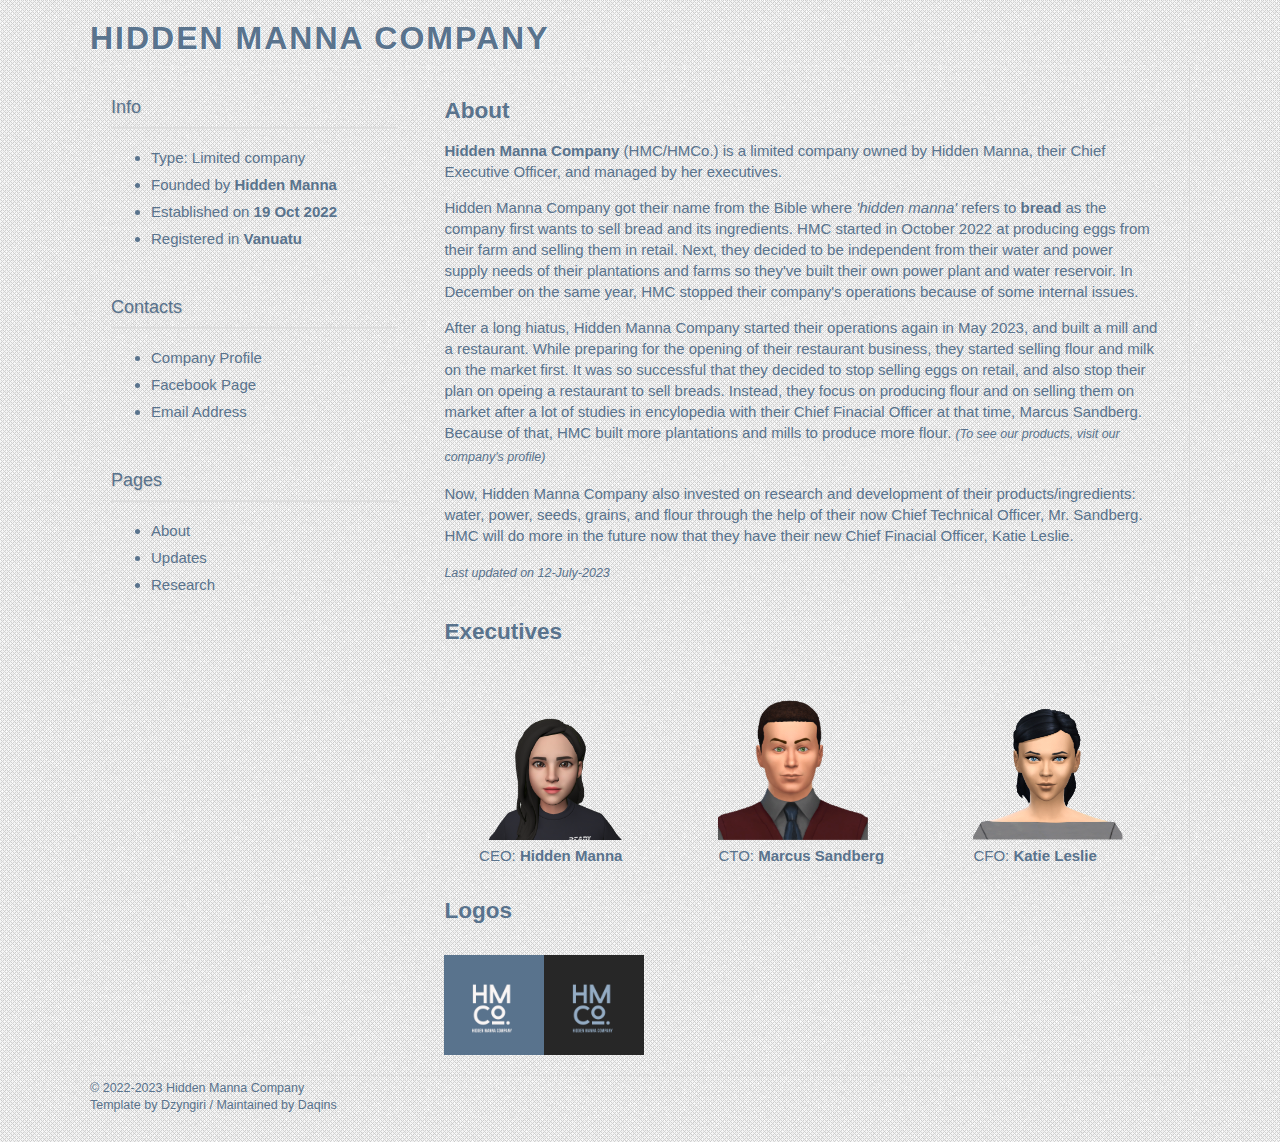
==== index.html @ 54e65c6f "Upload the recent version of HMCo's website" ====
<!DOCTYPE html>
<html lang="en">
<head>
  <meta charset="UTF-8">
  <meta name="viewport" content="width=device-width, initial-scale=1.0">
  <meta http-equiv="Content-Type" content="text/html; charset=UTF-8">
  <meta name="author" content="Hidden Manna">
  <meta name="description" content="Hidden Manna Company - SimCompanies.com">
  <link rel="shortcut icon" href="images/HMCo.ico" type="image/x-icon">
  <title>Hidden Manna Company</title>
  <link rel="stylesheet" href="css/style.css">
  <link rel="stylesheet" href="css/custom.css">
</head>
<body>
  <div id="Wrapper">
    <header id="header">
      <hgroup id="title">
        <h2 title="Hidden Manna Company"><strong>Hidden Manna Company</strong></h2>
      </hgroup>
    </header>
    <main id="Wrapper2">
      <aside id="sidebar-wrapper">
        <nav class="sidebar">
          <h1>Info</h1>
          <ul>
            <li>Type: Limited company</li>
            <li>Founded by <strong>Hidden Manna</strong></li>
            <li>Established on <strong>19 Oct 2022</strong></li>
            <li>Registered in <strong>Vanuatu</strong></li>
          </ul>
        </nav>
        <nav class="sidebar">
          <h1 id="contacts">Contacts</h1>
          <ul>
            <li><a href="https://www.simcompanies.com/company/0/Hidden-Manna-Company">Company Profile</a></li>
            <li><a href="https://www.facebook.com/hiddenmannaco/">Facebook Page</a></li>
            <li><a href="mailto:hiddenmanna2022@gmail.com">Email Address</a></li>
          </ul>
        </nav>
        <nav class="sidebar">
          <h1 id="contacts">Pages</h1>
          <ul>
            <li><a href="/index.html">About</a></li>
            <li><a href="/updates.html">Updates</a></li>
            <li><a href="/research.html">Research</a></li>
          </ul>
        </nav>
      </aside>
      <article id="contents">
        <header id="about"><h2>About</h2></header>
        <p class="content-text"><strong>Hidden Manna Company</strong> (HMC/HMCo.) is a limited company owned by Hidden Manna, their Chief Executive Officer, and managed by her executives.</p>
        <p class="content-text">Hidden Manna Company got their name from the Bible where <em>'hidden manna'</em> refers to <strong>bread</strong> as the company first wants to sell bread and its ingredients. HMC started in October 2022 at producing eggs from their farm and selling them in retail. Next, they decided to be independent from their water and power supply needs of their plantations and farms so they've built their own power plant and water reservoir. In December on the same year, HMC stopped their company's operations because of some internal issues.</p>
        <p class="content-text">After a long hiatus, Hidden Manna Company started their operations again in May 2023, and built a mill and a restaurant. While preparing for the opening of their restaurant business, they started selling flour and milk on the market first. It was so successful that they decided to stop selling eggs on retail, and also stop their plan on opeing a restaurant to sell breads. Instead, they focus on producing flour and on selling them on market after a lot of studies in encylopedia with their Chief Finacial Officer at that time, Marcus Sandberg. Because of that, HMC built more plantations and mills to produce more flour. <small><em>(To see our products, visit our <a href="https://www.simcompanies.com/company/0/Hidden-Manna-Company">company's profile</a>)</em></small></p>
        <p class="content-text">Now, Hidden Manna Company also invested on research and development of their products/ingredients: water, power, seeds, grains, and flour through the help of their now Chief Technical Officer, Mr. Sandberg. HMC will do more in the future now that they have their new Chief Finacial Officer, Katie Leslie.</p>
        <p><small><em>Last updated on 12-July-2023</em></small></p>

        <header id="executives"><h2>Executives</h2></header>
        <div class="grid-executives">
          <p class="executive1">
            <img src="images/avatars/Hidden-Manna.png" alt="HMC CEO Hidden Manna" class="avatars">
            <br>
            CEO: <strong>Hidden Manna</strong>
          </p>
          <p class="executive2">
            <img src="images/avatars/Marcus-Sandberg.png" alt="HMC CFO/CTO Marcus Sandberg" class="avatars">
            <br>
            CTO: <strong>Marcus Sandberg</strong>
          </p>
          <p class="executive3">
            <img src="images/avatars/Katie-Leslie.png" alt="HMC COO/CMO Katie Leslie" class="avatars">
            <br>
            CFO: <strong>Katie Leslie</strong>
          </p>
        </div>

        <header id="logos"><h2>Logos</h2></header>
        <div class="inline-flex">
          <img src="images/logos/HMC1.png" class="logos-img" alt="HMC Logo 1" height="100" width="100">
          <img src="images/logos/HMC2.png" class="logos-img" alt="HMC Logo 2" height="100" width="100">
        </div>
      </article>
    </main>
    <footer id="copyrights">
      <p class="cite"><small>&copy; 2022-2023 <a href="" title="Hidden Manna Company">Hidden Manna Company</a> <br> Template by <a target="_blank" href="http://www.dzyngiri.com/">Dzyngiri</a> / Maintained by <a target="_blank" href="http://github.com/theqins">Daqins</a></small></p>
    </footer>
  </div>
</body>
</html>
---- css/style.css ----
@charset "utf-8";

* {
	color: #59738d;
	border-color: #59738d;
}

header, hgroup, nav, article, section, footer, aside, address {
	display: block;
}
time {
	font-style: italic;
	padding: 0px 5px;
}

address {
	font-size: 11px;
	padding: 10px 10px;
	text-align: right;
}

body {
	font-family: "Baron", sans-serif;
	font-weight: 400;
	font-size: 15px;
	color: #272727;
	-webkit-font-smoothing: antialiased;
	-moz-font-smoothing: antialiased;
	/* font-smoothing: antialiased; */
	overflow-x: hidden;
	background: #faf6f5 url(../images/bg.png) repeat center center;
}

h1 {
	font-size: 36px;
	line-height: 40px;
	margin: 0;
	padding: 0;
	position: relative;
	font-weight: 300;
	color: #272727;
	text-shadow: 1px 1px 1px rgba(0,0,0,0.1);
}

h1 span {
	font-weight: 700;
}

a {
	color: #59738d;
	text-decoration: none;
}

a:hover {
	color: #59738d;
	text-decoration: none;
}

.sidebar h1 {
	font-size: 18px;
	padding: 0px;
	border-bottom: 2px solid #dedede;
}

#Wrapper {
	width: 90%;
	margin: 0px auto;
}

#Wrapper2 {
	overflow: hidden;
	border: 1px dotted #ddd;
}

#header {
	width: 100%;
}

.navigation {
	text-align: left;
	display: block;
	line-height: 50px;
	padding: 5px 0px;
}

.navigation a {
	display: inline-block;
	margin: 0px 4px;
	padding: 0px 6px;
	color: #aaa;
	line-height: 30px;	
	font-size: 15px;
	text-shadow: 1px 1px 1px #faf6f5;
	border: 1px solid #faf6f5;
	background: #faf6f5; /* Old browsers */
	background: -moz-linear-gradient(top, #faf6f5 0%, #faf6f5 47%, #faf6f5 100%); /* FF3.6+ */
	background: -webkit-gradient(linear, left top, left bottom, color-stop(0%,#faf6f5), color-stop(47%,#faf6f5), color-stop(100%,#faf6f5)); /* Chrome,Safari4+ */
	background: -webkit-linear-gradient(top, #faf6f5 0%,#faf6f5 47%,#faf6f5 100%); /* Chrome10+,Safari5.1+ */
	background: -o-linear-gradient(top, #faf6f5 0%,#faf6f5 47%,#faf6f5 100%); /* Opera 11.10+ */
	background: -ms-linear-gradient(top, #faf6f5 0%,#faf6f5 47%,#faf6f5 100%); /* IE10+ */
	background: linear-gradient(top, #faf6f5 0%,#faf6f5 47%,#faf6f5 100%); /* W3C */
	filter: progid:DXImageTransform.Microsoft.gradient( startColorstr='#faf6f5', endColorstr='#faf6f5',GradientType=0 ); /* IE6-9 */
	box-shadow: 0px 1px 1px rgba(0,0,0,0.3);
}

.navigation a:hover {
	color: #272727;
}

.navigation a:active {
	background: #faf6f5;
}

#title h1 a, #title h1 a:hover, #title h1 a:hover, #title h1 a:hover {	
	margin: 40px auto 20px auto;
	padding: 15px auto;
	display: inline-block;
	text-decoration: none;
	color: #272727;
	-webkit-font-smoothing: antialiased;
	border-bottom: 6px solid transparent;
	text-rendering: optimizeLegibility;
}

#title h1 a:hover {
	border-bottom: 6px solid #faf6f5;
}

#title h2 {
	font-size: 14px;
	font-weight: bold;
	letter-spacing: 2px;
	text-transform: uppercase;
	margin: 0;
	color: #59738d;
	text-shadow: 1px 1px 1px rgba(255,255,255,0.7);
	line-height: 140%;
	padding: 5px 0px;
}

#title h2 small {
	color: #272727;
	font-size: 13px;
	font-weight: bold;
	text-transform: uppercase;
}

#title h2 a {
	text-decoration: none;
	color: #faf6f5;
}

#contents{
	min-height: 408px;
	width: 65%;
	float: left;
	padding: 15px;
	overflow: hidden;
	line-height: 21px;
}

#contents img {
	-moz-box-shadow: 2px 2px 10px #faf6f5;
	-webkit-box-shadow: 2px 2px 5px #faf6f5;
	box-shadow: 2px 2px 10px #faf6f5;
	border: #faf6f5 solid 8px;
	margin-top: 15px;
	border-radius: 6px;
	height: 80%;
	width: 80%;
}

#contents h1 {
	padding: 5px 0px;
}

#sidebar-wrapper {
	float: left;
	width: 29%;
	padding: 10px;
	border-right: 1px transparent #59738d;
}

#logo {
	background: url(../images/logo.png) no-repeat;
	height: 80px;
	width: 289px;
}

.sidebar {
	float: left;
	padding: 10px;
	width: 90%;
}

.sidebar li {
	padding: 5px 0px;
}

blockquote {
	padding: 10px;
	margin: 0px 0px;
	border-bottom: 1px solid #59738d;
}

blockquote:before {
	content: '\201C';
}

blockquote:after {
	content: '\201D';
}

#copyrights {
	border-top: 1px transparent #59738d;
	border-bottom: 1px transparent #59738d;
}

#copyrights p {
	float: left;
	margin: 10px 15px 0px 0px;
}

.resize {
	position: fixed;
	bottom: 0px;
	right: 0px;
	height: 80px;
	width: 80px;
	background: url(../images/resize.png) repeat scroll 0% 0% transparent;
}

ul, li, p, h1 {
	color: #59738d;
}

li {
	text-decoration: solid dotted #59738d;
}

.content-text {
	text-justify: newspaper;
}

header #header {
	margin: 10px 0 10px 0 !important;
}

@media all {
	#Wrapper, #logo, #navigation ul li a {
		transition: all 0.5s linear;
		-o-transition: all 0.5s linear;
		-moz-transition: all 0.5s linear;
		-webkit-transition: all 0.5s linear;
	}
}

@media screen and (min-width: 1401px){
	#Wrapper {
		width: 1300px;
		margin: 0px auto;
	}

	#contents {
		width: 65%;
	}
}

@media screen and (min-width: 1200px) and (max-width: 1400px) {
	#Wrapper {
		width: 1100px;
		margin: 0px auto;
	}

	#contents {
		width: 65%;
	}
}

@media screen and (min-width: 961px) and (max-width: 1200px) {
	#Wrapper {
		width: 960px;
		margin: 0px auto;
	}

	#contents {
		width: 65%;
	}

	#contents h1 {
		line-height: 40px;
	}
}

@media screen and (min-width: 859px) and (max-width: 960px) {
	#Wrapper {
		width: 830px;
		margin: 0px auto;
	}

	#navigation ul li a {
		font-size: 12px;
		padding: 0px 11px;
	}

	#contents {
	width: 63%;
	}

	#contents h1 {
		line-height: 40px;
	}
}

@media screen and (min-width: 761px) and (max-width: 860px) {
	#Wrapper {
		width: 740px;
		margin: 0px auto;
	}

	#navigation ul li a {
		font-size: 12px;
		padding: 0px 11px;
	}

	#contents {
		width: 63%;
	}

	#contents h1 {
		font-size: 30px;
		text-align: left;
		line-height: 30px;
	}
}


@media screen and (min-width: 641px) and (max-width: 760px) {	
	#Wrapper {
		width: 620px;
		margin: 0px auto;
	}

	header {
		text-align: center;
	}

	#navigation {
		height: 190px;
	}

	#navigation ul li {
		float: none;
		text-align: center;
		border-bottom: 1px solid #dedede;
	}

	#navigation ul li a {
		font-size: 11px;
		padding: 0px 0px;
		width: 100%;
	}

	#contents {
		width: 55%;
		font-size: 16px;
	}

	#contents h1 {
		font-size: 25px;
		text-align: left;
		line-height: 30px;
	}

	#comments h1, .sidebar h1 {
		font-size: 16px;
		text-align: left;
		line-height: normal;
	}

	#sidebar-wrapper {
		float: left;
		font-size: 14px;
		width: 30%;
		clear: both;
	}

	#logo {
		background: url(../images/logo2.png) no-repeat;
		height: 55px;
		width: 200px;
		margin-left: auto;
		margin-right: auto;
	}
}

@media screen and (min-width: 421px) and (max-width: 640px) {
	#Wrapper {
		width: 420px;
		margin: 0px auto;
	}

	header {
		text-align: center;
	}

	#navigation {
		height: 190px;
	}

	#navigation ul li {
		float: none;
		text-align: center;
		border-bottom: 1px solid #dedede;
	}

	/*.navigation a {
		float: none;
		font-size: 16px;
		padding: 0px 0px;
		width: 100%;
		text-align: center;
		text-transform: uppercase;
	}*/

	#contents {
		width: 95%;
		font-size: 14px;
		position: relative;
	}

	#contents h1 {
		font-size: 22px;
		text-align: left;
		font-weight: bold;
		line-height: normal;
	}

	#comments h1, .sidebar h1 {
		font-size: 15px;
		text-align: left;
		line-height: normal;
	}

	#sidebar-wrapper {
		float: none;
		font-size: 14px;
		width: 95%;
		clear: both; 
	}

	#logo {
		background: url(../images/logo2.png) no-repeat;
		height: 55px;
		width: 200px;
		margin-left: auto;
		margin-right: auto;
	}
}

@media screen and (min-width: 320px) and (max-width: 420px) {
	#Wrapper {
		width: 320px;
		margin: 0px auto;
	}

	header {
		text-align: center;
	}

	#navigation {
		height: 190px;
	}

	#navigation ul li {
		float: none;
		text-align: center;
		border-bottom: 1px solid #dedede;
	}

	.navigation a {
		float: none;
		font-size: 13px;
		padding: 0px 0px;
		width: 100%;
		text-align: center;
		text-transform: uppercase;
	}

	#contents {
		width: 95%;
		font-size: 14px;
		position: relative;
	}

	#contents h1 {
		font-size: 18px;
		text-align: left;
		font-weight: bold;
		line-height: normal;
	}

	#comments h1, .sidebar h1 {
		font-size: 14px;
		text-align: left;
		line-height: normal;
	}

	#sidebar-wrapper {
	float: none;
	font-size: 13px;
	width: 95%;
	clear: both; 
	}

	#logo {
		background: url(../images/logo3.png) no-repeat;
		height: 41px;
		width: 150px;
		margin-left: auto;
		margin-right: auto;
	}
}

@media screen and (min-width: 0px) and (max-width: 319px) {
	#Wrapper {
		width: 100%;
		margin: 0px auto;
	}

	header {
		text-align: center;
	}

	#navigation {
		height: 190px;
	}

	.navigation a {
		float: none;
		font-size: 13px;
		padding: 0px 0px;
		width: 100%;
		text-align: center;
		text-transform: uppercase;
	}

	#contents {
		width: 95%;
		font-size: 14px;
		position: relative;
	}

	#contents h1 {
		font-size: 16px;
		text-align: left;
		font-weight: bold;
		line-height: normal;
	}

	#comments h1, .sidebar h1 {
		font-size: 14px;
		text-align: left;
		line-height: normal;
	}

	#sidebar-wrapper {
		float: none;
		font-size: 13px;
		width: 95%;
		clear: both; 
	}

	#logo {
		background: url(../images/logo3.png) no-repeat;
		height: 41px;
		width: 150px;
		margin-left: auto;
		margin-right: auto;
	}
}
---- css/custom.css ----
#header {
  padding: 3px 0 0 0 !important;
}

#title > h2 {
  font-size: xx-large !important;
}

.inline-flex {
  display: inline-flex !important;
}

#executives {
  padding: 3px 0 0 0 !important;
}

.avatars {
  height: 150px !important;
  width: 150px !important;
  box-shadow: none !important;
  border: none !important;
  border-radius: 0 !important;
}

.cite {
  margin: 2px 0 30px 0 !important;
}

.grid-executives {
  display: grid;
  grid-template-columns: auto auto auto;
  justify-content: space-around;
  align-content: space-evenly;
  grid-gap: 20px 20px;
}

.executive1 {
  grid-column: 1;
}

.executive2 {
  grid-column: 2;
}

.executive3 {
  grid-column: 3;
}

.history {
  padding: 0 0 50px 0;
}

.spacer {
  color: #59738d;
  padding-top: 20px;
  border-bottom: 1px solid #3d648b42 !important;
  width: 50%;
}

.logos-img {
  height: 100px !important;
  width: 100px !important;
  box-shadow: none !important;
  border: none !important;
  border-radius: 0 !important;
}

#error-msg {
  font-size: xx-large;
}

@media screen and (max-width: 480px) {
  .grid-executives {
    grid-template-areas: 
    'one'
    'two'
    'three';
  }

  .executive1 {
    grid-area: one;
  }

  .executive2 {
    grid-area: two;
  }

  .executive3 {
    grid-area: three;
  }
}
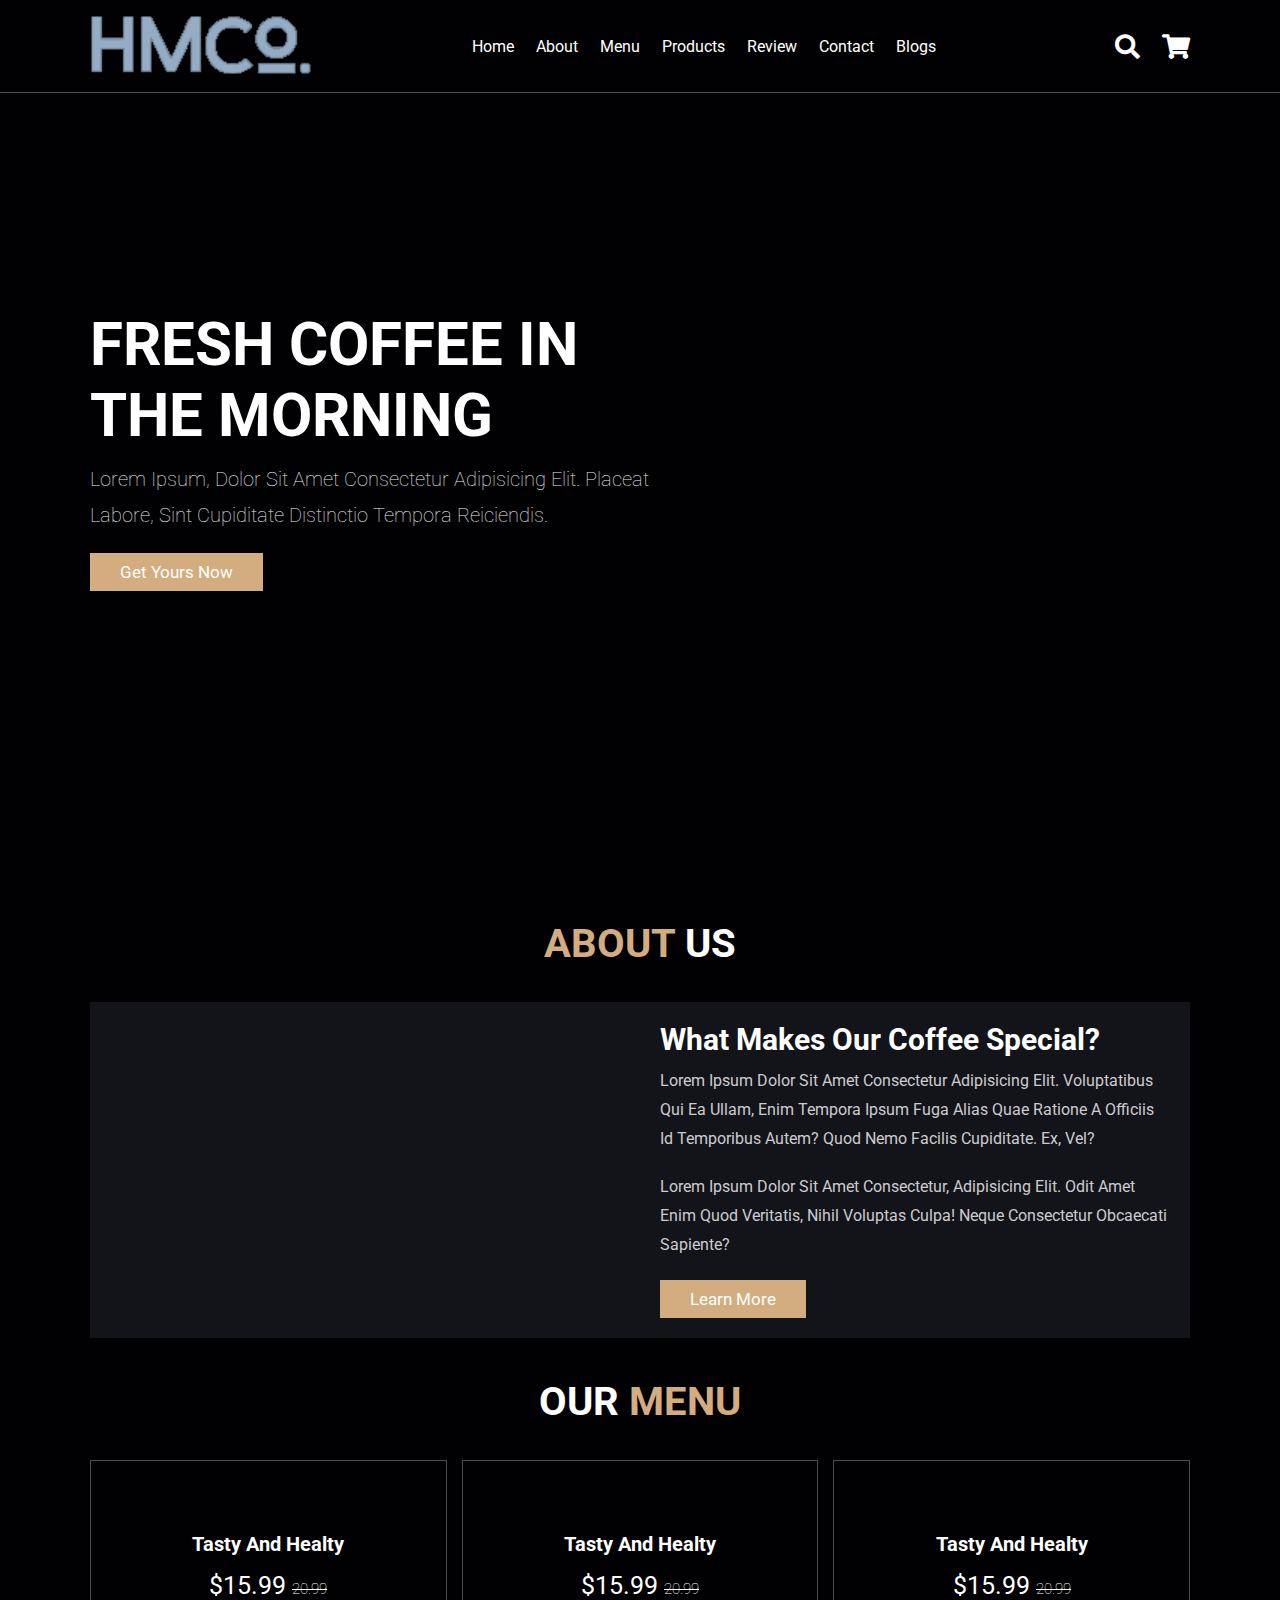
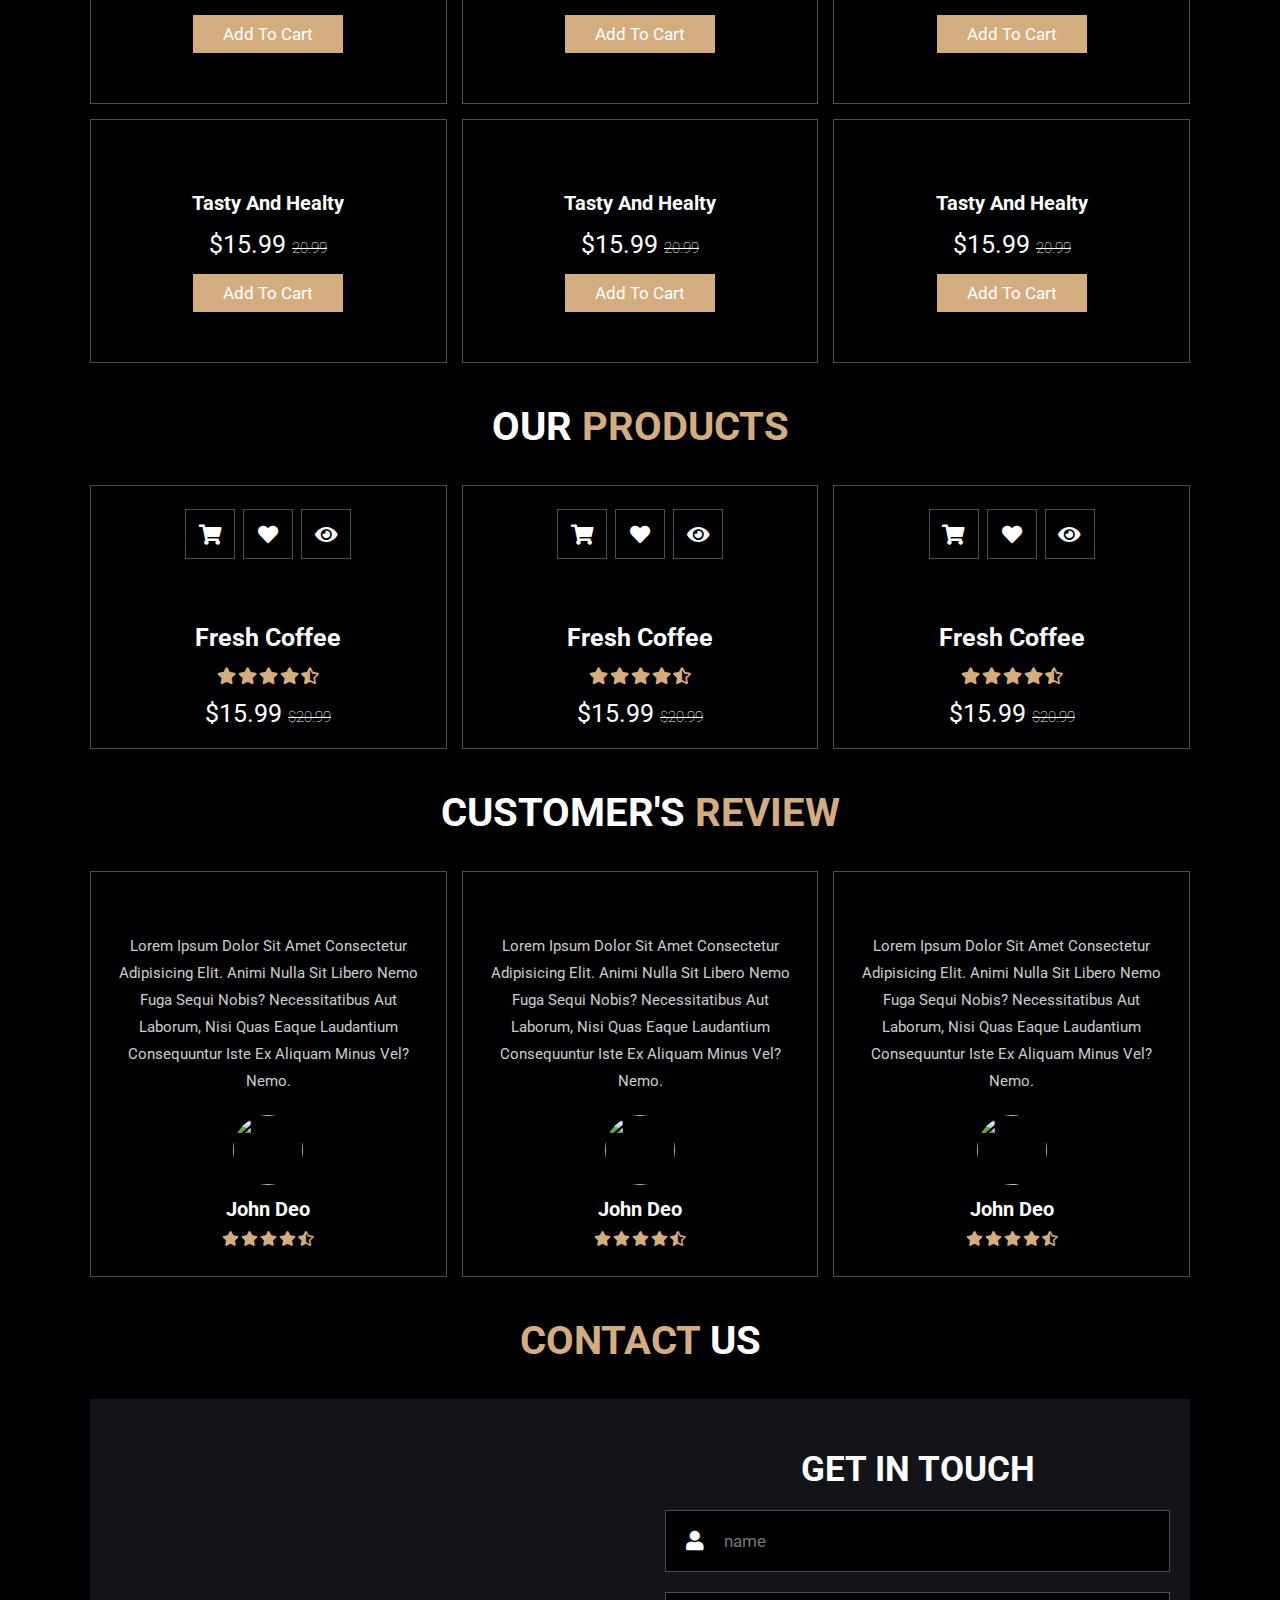
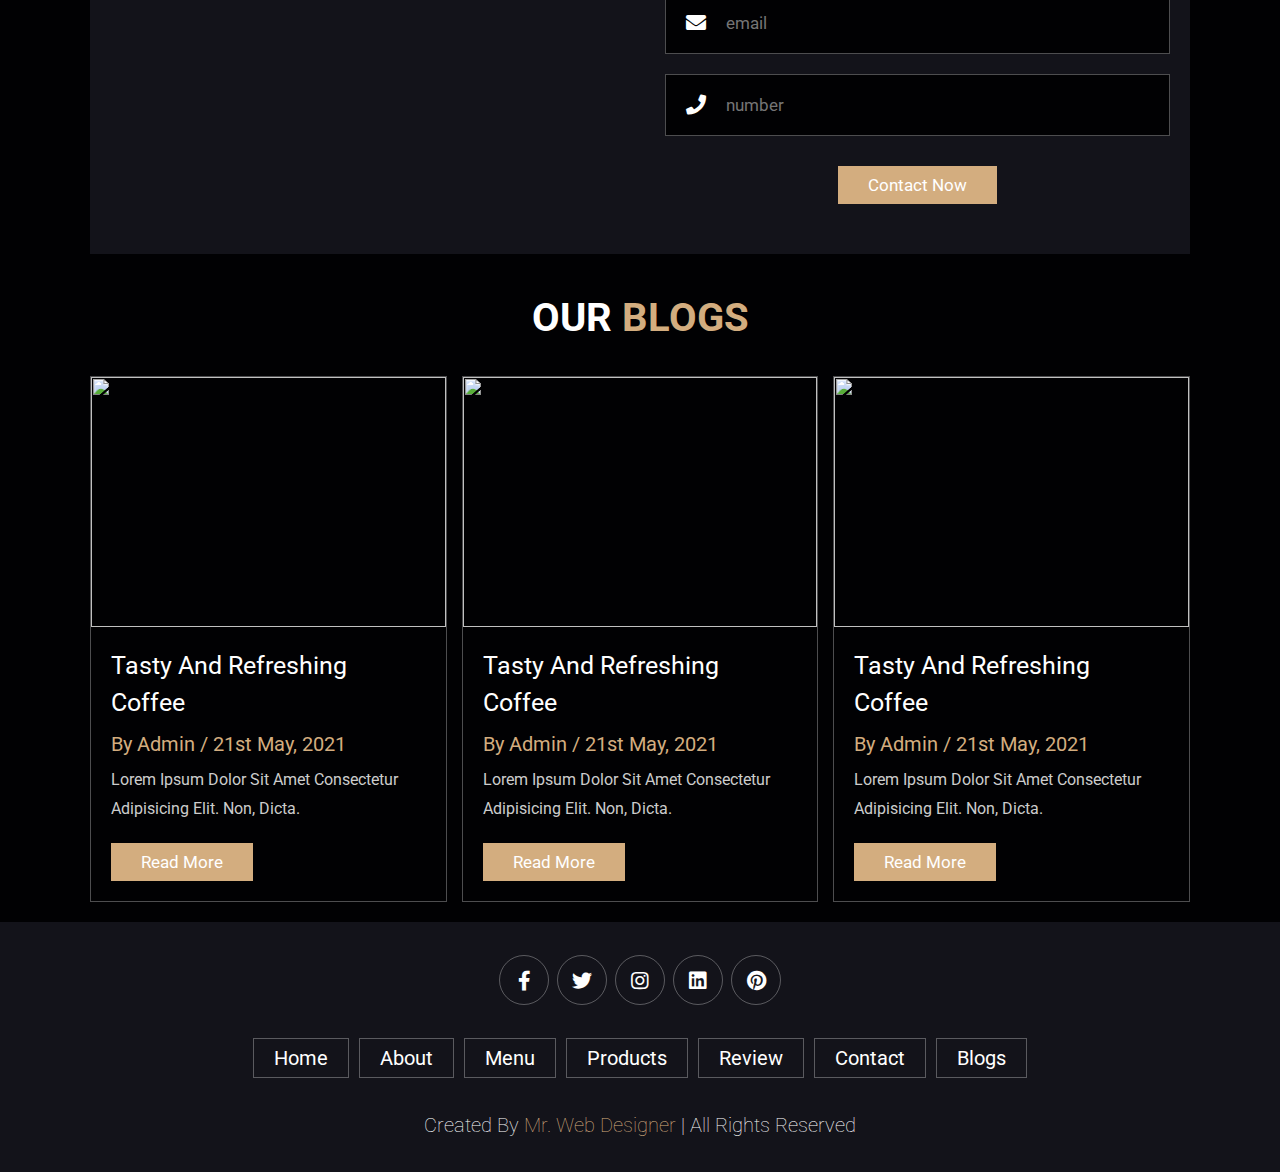
==== commit ebc8997e: "[v2] update index.html" ====
--- a/index.html
+++ b/index.html
@@ -1,88 +1,429 @@
 <!DOCTYPE html>
 <html lang="en">
 <head>
-  <meta charset="UTF-8">
-  <meta name="viewport" content="width=device-width, initial-scale=1.0">
-  <meta http-equiv="Content-Type" content="text/html; charset=UTF-8">
-  <meta name="author" content="Hidden Manna">
-  <meta name="description" content="Hidden Manna Company - SimCompanies.com">
-  <link rel="shortcut icon" href="images/HMCo.ico" type="image/x-icon">
-  <title>Hidden Manna Company</title>
-  <link rel="stylesheet" href="css/style.css">
-  <link rel="stylesheet" href="css/custom.css">
+    <meta charset="UTF-8">
+    <meta http-equiv="X-UA-Compatible" content="IE=edge">
+    <meta name="viewport" content="width=device-width, initial-scale=1.0">
+    <title>complete responsive coffee shop website design</title>
+
+    <!-- font awesome cdn link  -->
+    <link rel="stylesheet" href="https://cdnjs.cloudflare.com/ajax/libs/font-awesome/5.15.4/css/all.min.css">
+
+    <!-- custom css file link  -->
+    <link rel="stylesheet" href="css/style.css">
+
 </head>
 <body>
-  <div id="Wrapper">
-    <header id="header">
-      <hgroup id="title">
-        <h2 title="Hidden Manna Company"><strong>Hidden Manna Company</strong></h2>
-      </hgroup>
-    </header>
-    <main id="Wrapper2">
-      <aside id="sidebar-wrapper">
-        <nav class="sidebar">
-          <h1>Info</h1>
-          <ul>
-            <li>Type: Limited company</li>
-            <li>Founded by <strong>Hidden Manna</strong></li>
-            <li>Established on <strong>19 Oct 2022</strong></li>
-            <li>Registered in <strong>Vanuatu</strong></li>
-          </ul>
-        </nav>
-        <nav class="sidebar">
-          <h1 id="contacts">Contacts</h1>
-          <ul>
-            <li><a href="https://www.simcompanies.com/company/0/Hidden-Manna-Company">Company Profile</a></li>
-            <li><a href="https://www.facebook.com/hiddenmannaco/">Facebook Page</a></li>
-            <li><a href="mailto:hiddenmanna2022@gmail.com">Email Address</a></li>
-          </ul>
-        </nav>
-        <nav class="sidebar">
-          <h1 id="contacts">Pages</h1>
-          <ul>
-            <li><a href="/index.html">About</a></li>
-            <li><a href="/updates.html">Updates</a></li>
-            <li><a href="/research.html">Research</a></li>
-          </ul>
-        </nav>
-      </aside>
-      <article id="contents">
-        <header id="about"><h2>About</h2></header>
-        <p class="content-text"><strong>Hidden Manna Company</strong> (HMC/HMCo.) is a limited company owned by Hidden Manna, their Chief Executive Officer, and managed by her executives.</p>
-        <p class="content-text">Hidden Manna Company got their name from the Bible where <em>'hidden manna'</em> refers to <strong>bread</strong> as the company first wants to sell bread and its ingredients. HMC started in October 2022 at producing eggs from their farm and selling them in retail. Next, they decided to be independent from their water and power supply needs of their plantations and farms so they've built their own power plant and water reservoir. In December on the same year, HMC stopped their company's operations because of some internal issues.</p>
-        <p class="content-text">After a long hiatus, Hidden Manna Company started their operations again in May 2023, and built a mill and a restaurant. While preparing for the opening of their restaurant business, they started selling flour and milk on the market first. It was so successful that they decided to stop selling eggs on retail, and also stop their plan on opeing a restaurant to sell breads. Instead, they focus on producing flour and on selling them on market after a lot of studies in encylopedia with their Chief Finacial Officer at that time, Marcus Sandberg. Because of that, HMC built more plantations and mills to produce more flour. <small><em>(To see our products, visit our <a href="https://www.simcompanies.com/company/0/Hidden-Manna-Company">company's profile</a>)</em></small></p>
-        <p class="content-text">Now, Hidden Manna Company also invested on research and development of their products/ingredients: water, power, seeds, grains, and flour through the help of their now Chief Technical Officer, Mr. Sandberg. HMC will do more in the future now that they have their new Chief Finacial Officer, Katie Leslie.</p>
-        <p><small><em>Last updated on 12-July-2023</em></small></p>
-
-        <header id="executives"><h2>Executives</h2></header>
-        <div class="grid-executives">
-          <p class="executive1">
-            <img src="images/avatars/Hidden-Manna.png" alt="HMC CEO Hidden Manna" class="avatars">
-            <br>
-            CEO: <strong>Hidden Manna</strong>
-          </p>
-          <p class="executive2">
-            <img src="images/avatars/Marcus-Sandberg.png" alt="HMC CFO/CTO Marcus Sandberg" class="avatars">
-            <br>
-            CTO: <strong>Marcus Sandberg</strong>
-          </p>
-          <p class="executive3">
-            <img src="images/avatars/Katie-Leslie.png" alt="HMC COO/CMO Katie Leslie" class="avatars">
-            <br>
-            CFO: <strong>Katie Leslie</strong>
-          </p>
-        </div>
-
-        <header id="logos"><h2>Logos</h2></header>
-        <div class="inline-flex">
-          <img src="images/logos/HMC1.png" class="logos-img" alt="HMC Logo 1" height="100" width="100">
-          <img src="images/logos/HMC2.png" class="logos-img" alt="HMC Logo 2" height="100" width="100">
-        </div>
-      </article>
-    </main>
-    <footer id="copyrights">
-      <p class="cite"><small>&copy; 2022-2023 <a href="" title="Hidden Manna Company">Hidden Manna Company</a> <br> Template by <a target="_blank" href="http://www.dzyngiri.com/">Dzyngiri</a> / Maintained by <a target="_blank" href="http://github.com/theqins">Daqins</a></small></p>
-    </footer>
-  </div>
+    
+<!-- header section starts  -->
+
+<header class="header">
+
+    <a href="#" class="logo">
+        <img src="images/logo.png" alt="">
+    </a>
+
+    <nav class="navbar">
+        <a href="#home">home</a>
+        <a href="#about">about</a>
+        <a href="#menu">menu</a>
+        <a href="#products">products</a>
+        <a href="#review">review</a>
+        <a href="#contact">contact</a>
+        <a href="#blogs">blogs</a>
+    </nav>
+
+    <div class="icons">
+        <div class="fas fa-search" id="search-btn"></div>
+        <div class="fas fa-shopping-cart" id="cart-btn"></div>
+        <div class="fas fa-bars" id="menu-btn"></div>
+    </div>
+
+    <div class="search-form">
+        <input type="search" id="search-box" placeholder="search here...">
+        <label for="search-box" class="fas fa-search"></label>
+    </div>
+
+    <div class="cart-items-container">
+        <div class="cart-item">
+            <span class="fas fa-times"></span>
+            <img src="images/cart-item-1.png" alt="">
+            <div class="content">
+                <h3>cart item 01</h3>
+                <div class="price">$15.99/-</div>
+            </div>
+        </div>
+        <div class="cart-item">
+            <span class="fas fa-times"></span>
+            <img src="images/cart-item-2.png" alt="">
+            <div class="content">
+                <h3>cart item 02</h3>
+                <div class="price">$15.99/-</div>
+            </div>
+        </div>
+        <div class="cart-item">
+            <span class="fas fa-times"></span>
+            <img src="images/cart-item-3.png" alt="">
+            <div class="content">
+                <h3>cart item 03</h3>
+                <div class="price">$15.99/-</div>
+            </div>
+        </div>
+        <div class="cart-item">
+            <span class="fas fa-times"></span>
+            <img src="images/cart-item-4.png" alt="">
+            <div class="content">
+                <h3>cart item 04</h3>
+                <div class="price">$15.99/-</div>
+            </div>
+        </div>
+        <a href="#" class="btn">checkout now</a>
+    </div>
+
+</header>
+
+<!-- header section ends -->
+
+<!-- home section starts  -->
+
+<section class="home" id="home">
+
+    <div class="content">
+        <h3>fresh coffee in the morning</h3>
+        <p>Lorem ipsum, dolor sit amet consectetur adipisicing elit. Placeat labore, sint cupiditate distinctio tempora reiciendis.</p>
+        <a href="#" class="btn">get yours now</a>
+    </div>
+
+</section>
+
+<!-- home section ends -->
+
+<!-- about section starts  -->
+
+<section class="about" id="about">
+
+    <h1 class="heading"> <span>about</span> us </h1>
+
+    <div class="row">
+
+        <div class="image">
+            <img src="images/about-img.jpeg" alt="">
+        </div>
+
+        <div class="content">
+            <h3>what makes our coffee special?</h3>
+            <p>Lorem ipsum dolor sit amet consectetur adipisicing elit. Voluptatibus qui ea ullam, enim tempora ipsum fuga alias quae ratione a officiis id temporibus autem? Quod nemo facilis cupiditate. Ex, vel?</p>
+            <p>Lorem ipsum dolor sit amet consectetur, adipisicing elit. Odit amet enim quod veritatis, nihil voluptas culpa! Neque consectetur obcaecati sapiente?</p>
+            <a href="#" class="btn">learn more</a>
+        </div>
+
+    </div>
+
+</section>
+
+<!-- about section ends -->
+
+<!-- menu section starts  -->
+
+<section class="menu" id="menu">
+
+    <h1 class="heading"> our <span>menu</span> </h1>
+
+    <div class="box-container">
+
+        <div class="box">
+            <img src="images/menu-1.png" alt="">
+            <h3>tasty and healty</h3>
+            <div class="price">$15.99 <span>20.99</span></div>
+            <a href="#" class="btn">add to cart</a>
+        </div>
+
+        <div class="box">
+            <img src="images/menu-2.png" alt="">
+            <h3>tasty and healty</h3>
+            <div class="price">$15.99 <span>20.99</span></div>
+            <a href="#" class="btn">add to cart</a>
+        </div>
+
+        <div class="box">
+            <img src="images/menu-3.png" alt="">
+            <h3>tasty and healty</h3>
+            <div class="price">$15.99 <span>20.99</span></div>
+            <a href="#" class="btn">add to cart</a>
+        </div>
+
+        <div class="box">
+            <img src="images/menu-4.png" alt="">
+            <h3>tasty and healty</h3>
+            <div class="price">$15.99 <span>20.99</span></div>
+            <a href="#" class="btn">add to cart</a>
+        </div>
+
+        <div class="box">
+            <img src="images/menu-5.png" alt="">
+            <h3>tasty and healty</h3>
+            <div class="price">$15.99 <span>20.99</span></div>
+            <a href="#" class="btn">add to cart</a>
+        </div>
+
+        <div class="box">
+            <img src="images/menu-6.png" alt="">
+            <h3>tasty and healty</h3>
+            <div class="price">$15.99 <span>20.99</span></div>
+            <a href="#" class="btn">add to cart</a>
+        </div>
+
+    </div>
+
+</section>
+
+<!-- menu section ends -->
+
+<section class="products" id="products">
+
+    <h1 class="heading"> our <span>products</span> </h1>
+
+    <div class="box-container">
+
+        <div class="box">
+            <div class="icons">
+                <a href="#" class="fas fa-shopping-cart"></a>
+                <a href="#" class="fas fa-heart"></a>
+                <a href="#" class="fas fa-eye"></a>
+            </div>
+            <div class="image">
+                <img src="images/product-1.png" alt="">
+            </div>
+            <div class="content">
+                <h3>fresh coffee</h3>
+                <div class="stars">
+                    <i class="fas fa-star"></i>
+                    <i class="fas fa-star"></i>
+                    <i class="fas fa-star"></i>
+                    <i class="fas fa-star"></i>
+                    <i class="fas fa-star-half-alt"></i>
+                </div>
+                <div class="price">$15.99 <span>$20.99</span></div>
+            </div>
+        </div>
+
+        <div class="box">
+            <div class="icons">
+                <a href="#" class="fas fa-shopping-cart"></a>
+                <a href="#" class="fas fa-heart"></a>
+                <a href="#" class="fas fa-eye"></a>
+            </div>
+            <div class="image">
+                <img src="images/product-2.png" alt="">
+            </div>
+            <div class="content">
+                <h3>fresh coffee</h3>
+                <div class="stars">
+                    <i class="fas fa-star"></i>
+                    <i class="fas fa-star"></i>
+                    <i class="fas fa-star"></i>
+                    <i class="fas fa-star"></i>
+                    <i class="fas fa-star-half-alt"></i>
+                </div>
+                <div class="price">$15.99 <span>$20.99</span></div>
+            </div>
+        </div>
+
+        <div class="box">
+            <div class="icons">
+                <a href="#" class="fas fa-shopping-cart"></a>
+                <a href="#" class="fas fa-heart"></a>
+                <a href="#" class="fas fa-eye"></a>
+            </div>
+            <div class="image">
+                <img src="images/product-3.png" alt="">
+            </div>
+            <div class="content">
+                <h3>fresh coffee</h3>
+                <div class="stars">
+                    <i class="fas fa-star"></i>
+                    <i class="fas fa-star"></i>
+                    <i class="fas fa-star"></i>
+                    <i class="fas fa-star"></i>
+                    <i class="fas fa-star-half-alt"></i>
+                </div>
+                <div class="price">$15.99 <span>$20.99</span></div>
+            </div>
+        </div>
+
+    </div>
+
+</section>
+
+<!-- review section starts  -->
+
+<section class="review" id="review">
+
+    <h1 class="heading"> customer's <span>review</span> </h1>
+
+    <div class="box-container">
+
+        <div class="box">
+            <img src="images/quote-img.png" alt="" class="quote">
+            <p>Lorem ipsum dolor sit amet consectetur adipisicing elit. Animi nulla sit libero nemo fuga sequi nobis? Necessitatibus aut laborum, nisi quas eaque laudantium consequuntur iste ex aliquam minus vel? Nemo.</p>
+            <img src="images/pic-1.png" class="user" alt="">
+            <h3>john deo</h3>
+            <div class="stars">
+                <i class="fas fa-star"></i>
+                <i class="fas fa-star"></i>
+                <i class="fas fa-star"></i>
+                <i class="fas fa-star"></i>
+                <i class="fas fa-star-half-alt"></i>
+            </div>
+        </div>
+
+        <div class="box">
+            <img src="images/quote-img.png" alt="" class="quote">
+            <p>Lorem ipsum dolor sit amet consectetur adipisicing elit. Animi nulla sit libero nemo fuga sequi nobis? Necessitatibus aut laborum, nisi quas eaque laudantium consequuntur iste ex aliquam minus vel? Nemo.</p>
+            <img src="images/pic-2.png" class="user" alt="">
+            <h3>john deo</h3>
+            <div class="stars">
+                <i class="fas fa-star"></i>
+                <i class="fas fa-star"></i>
+                <i class="fas fa-star"></i>
+                <i class="fas fa-star"></i>
+                <i class="fas fa-star-half-alt"></i>
+            </div>
+        </div>
+        
+        <div class="box">
+            <img src="images/quote-img.png" alt="" class="quote">
+            <p>Lorem ipsum dolor sit amet consectetur adipisicing elit. Animi nulla sit libero nemo fuga sequi nobis? Necessitatibus aut laborum, nisi quas eaque laudantium consequuntur iste ex aliquam minus vel? Nemo.</p>
+            <img src="images/pic-3.png" class="user" alt="">
+            <h3>john deo</h3>
+            <div class="stars">
+                <i class="fas fa-star"></i>
+                <i class="fas fa-star"></i>
+                <i class="fas fa-star"></i>
+                <i class="fas fa-star"></i>
+                <i class="fas fa-star-half-alt"></i>
+            </div>
+        </div>
+
+    </div>
+
+</section>
+
+<!-- review section ends -->
+
+<!-- contact section starts  -->
+
+<section class="contact" id="contact">
+
+    <h1 class="heading"> <span>contact</span> us </h1>
+
+    <div class="row">
+
+        <iframe class="map" src="https://www.google.com/maps/embed?pb=!1m18!1m12!1m3!1d30153.788252261566!2d72.82321484621745!3d19.141690214227783!2m3!1f0!2f0!3f0!3m2!1i1024!2i768!4f13.1!3m3!1m2!1s0x3be7b63aceef0c69%3A0x2aa80cf2287dfa3b!2sJogeshwari%20West%2C%20Mumbai%2C%20Maharashtra%20400047!5e0!3m2!1sen!2sin!4v1629452077891!5m2!1sen!2sin" allowfullscreen="" loading="lazy"></iframe>
+
+        <form action="">
+            <h3>get in touch</h3>
+            <div class="inputBox">
+                <span class="fas fa-user"></span>
+                <input type="text" placeholder="name">
+            </div>
+            <div class="inputBox">
+                <span class="fas fa-envelope"></span>
+                <input type="email" placeholder="email">
+            </div>
+            <div class="inputBox">
+                <span class="fas fa-phone"></span>
+                <input type="number" placeholder="number">
+            </div>
+            <input type="submit" value="contact now" class="btn">
+        </form>
+
+    </div>
+
+</section>
+
+<!-- contact section ends -->
+
+<!-- blogs section starts  -->
+
+<section class="blogs" id="blogs">
+
+    <h1 class="heading"> our <span>blogs</span> </h1>
+
+    <div class="box-container">
+
+        <div class="box">
+            <div class="image">
+                <img src="images/blog-1.jpeg" alt="">
+            </div>
+            <div class="content">
+                <a href="#" class="title">tasty and refreshing coffee</a>
+                <span>by admin / 21st may, 2021</span>
+                <p>Lorem ipsum dolor sit amet consectetur adipisicing elit. Non, dicta.</p>
+                <a href="#" class="btn">read more</a>
+            </div>
+        </div>
+
+        <div class="box">
+            <div class="image">
+                <img src="images/blog-2.jpeg" alt="">
+            </div>
+            <div class="content">
+                <a href="#" class="title">tasty and refreshing coffee</a>
+                <span>by admin / 21st may, 2021</span>
+                <p>Lorem ipsum dolor sit amet consectetur adipisicing elit. Non, dicta.</p>
+                <a href="#" class="btn">read more</a>
+            </div>
+        </div>
+
+        <div class="box">
+            <div class="image">
+                <img src="images/blog-3.jpeg" alt="">
+            </div>
+            <div class="content">
+                <a href="#" class="title">tasty and refreshing coffee</a>
+                <span>by admin / 21st may, 2021</span>
+                <p>Lorem ipsum dolor sit amet consectetur adipisicing elit. Non, dicta.</p>
+                <a href="#" class="btn">read more</a>
+            </div>
+        </div>
+
+    </div>
+
+</section>
+
+<!-- blogs section ends -->
+
+<!-- footer section starts  -->
+
+<section class="footer">
+
+    <div class="share">
+        <a href="#" class="fab fa-facebook-f"></a>
+        <a href="#" class="fab fa-twitter"></a>
+        <a href="#" class="fab fa-instagram"></a>
+        <a href="#" class="fab fa-linkedin"></a>
+        <a href="#" class="fab fa-pinterest"></a>
+    </div>
+
+    <div class="links">
+        <a href="#">home</a>
+        <a href="#">about</a>
+        <a href="#">menu</a>
+        <a href="#">products</a>
+        <a href="#">review</a>
+        <a href="#">contact</a>
+        <a href="#">blogs</a>
+    </div>
+
+    <div class="credit">created by <span>mr. web designer</span> | all rights reserved</div>
+
+</section>
+
+<!-- footer section ends -->
+
+<!-- custom js file link  -->
+<script src="js/script.js"></script>
+
 </body>
 </html>--- a/css/style.css
+++ b/css/style.css
@@ -1,581 +1,642 @@
-@charset "utf-8";
-
-* {
-	color: #59738d;
-	border-color: #59738d;
-}
-
-header, hgroup, nav, article, section, footer, aside, address {
-	display: block;
-}
-time {
-	font-style: italic;
-	padding: 0px 5px;
-}
-
-address {
-	font-size: 11px;
-	padding: 10px 10px;
-	text-align: right;
-}
-
-body {
-	font-family: "Baron", sans-serif;
-	font-weight: 400;
-	font-size: 15px;
-	color: #272727;
-	-webkit-font-smoothing: antialiased;
-	-moz-font-smoothing: antialiased;
-	/* font-smoothing: antialiased; */
-	overflow-x: hidden;
-	background: #faf6f5 url(../images/bg.png) repeat center center;
-}
-
-h1 {
-	font-size: 36px;
-	line-height: 40px;
-	margin: 0;
-	padding: 0;
-	position: relative;
-	font-weight: 300;
-	color: #272727;
-	text-shadow: 1px 1px 1px rgba(0,0,0,0.1);
-}
-
-h1 span {
-	font-weight: 700;
-}
-
-a {
-	color: #59738d;
-	text-decoration: none;
-}
-
-a:hover {
-	color: #59738d;
-	text-decoration: none;
-}
-
-.sidebar h1 {
-	font-size: 18px;
-	padding: 0px;
-	border-bottom: 2px solid #dedede;
-}
-
-#Wrapper {
-	width: 90%;
-	margin: 0px auto;
-}
-
-#Wrapper2 {
-	overflow: hidden;
-	border: 1px dotted #ddd;
-}
-
-#header {
-	width: 100%;
-}
-
-.navigation {
-	text-align: left;
-	display: block;
-	line-height: 50px;
-	padding: 5px 0px;
-}
-
-.navigation a {
-	display: inline-block;
-	margin: 0px 4px;
-	padding: 0px 6px;
-	color: #aaa;
-	line-height: 30px;	
-	font-size: 15px;
-	text-shadow: 1px 1px 1px #faf6f5;
-	border: 1px solid #faf6f5;
-	background: #faf6f5; /* Old browsers */
-	background: -moz-linear-gradient(top, #faf6f5 0%, #faf6f5 47%, #faf6f5 100%); /* FF3.6+ */
-	background: -webkit-gradient(linear, left top, left bottom, color-stop(0%,#faf6f5), color-stop(47%,#faf6f5), color-stop(100%,#faf6f5)); /* Chrome,Safari4+ */
-	background: -webkit-linear-gradient(top, #faf6f5 0%,#faf6f5 47%,#faf6f5 100%); /* Chrome10+,Safari5.1+ */
-	background: -o-linear-gradient(top, #faf6f5 0%,#faf6f5 47%,#faf6f5 100%); /* Opera 11.10+ */
-	background: -ms-linear-gradient(top, #faf6f5 0%,#faf6f5 47%,#faf6f5 100%); /* IE10+ */
-	background: linear-gradient(top, #faf6f5 0%,#faf6f5 47%,#faf6f5 100%); /* W3C */
-	filter: progid:DXImageTransform.Microsoft.gradient( startColorstr='#faf6f5', endColorstr='#faf6f5',GradientType=0 ); /* IE6-9 */
-	box-shadow: 0px 1px 1px rgba(0,0,0,0.3);
-}
-
-.navigation a:hover {
-	color: #272727;
-}
-
-.navigation a:active {
-	background: #faf6f5;
-}
-
-#title h1 a, #title h1 a:hover, #title h1 a:hover, #title h1 a:hover {	
-	margin: 40px auto 20px auto;
-	padding: 15px auto;
-	display: inline-block;
-	text-decoration: none;
-	color: #272727;
-	-webkit-font-smoothing: antialiased;
-	border-bottom: 6px solid transparent;
-	text-rendering: optimizeLegibility;
-}
-
-#title h1 a:hover {
-	border-bottom: 6px solid #faf6f5;
-}
-
-#title h2 {
-	font-size: 14px;
-	font-weight: bold;
-	letter-spacing: 2px;
-	text-transform: uppercase;
-	margin: 0;
-	color: #59738d;
-	text-shadow: 1px 1px 1px rgba(255,255,255,0.7);
-	line-height: 140%;
-	padding: 5px 0px;
-}
-
-#title h2 small {
-	color: #272727;
-	font-size: 13px;
-	font-weight: bold;
-	text-transform: uppercase;
-}
-
-#title h2 a {
-	text-decoration: none;
-	color: #faf6f5;
-}
-
-#contents{
-	min-height: 408px;
-	width: 65%;
-	float: left;
-	padding: 15px;
-	overflow: hidden;
-	line-height: 21px;
-}
-
-#contents img {
-	-moz-box-shadow: 2px 2px 10px #faf6f5;
-	-webkit-box-shadow: 2px 2px 5px #faf6f5;
-	box-shadow: 2px 2px 10px #faf6f5;
-	border: #faf6f5 solid 8px;
-	margin-top: 15px;
-	border-radius: 6px;
-	height: 80%;
-	width: 80%;
-}
-
-#contents h1 {
-	padding: 5px 0px;
-}
-
-#sidebar-wrapper {
-	float: left;
-	width: 29%;
-	padding: 10px;
-	border-right: 1px transparent #59738d;
-}
-
-#logo {
-	background: url(../images/logo.png) no-repeat;
-	height: 80px;
-	width: 289px;
-}
-
-.sidebar {
-	float: left;
-	padding: 10px;
-	width: 90%;
-}
-
-.sidebar li {
-	padding: 5px 0px;
-}
-
-blockquote {
-	padding: 10px;
-	margin: 0px 0px;
-	border-bottom: 1px solid #59738d;
-}
-
-blockquote:before {
-	content: '\201C';
-}
-
-blockquote:after {
-	content: '\201D';
-}
-
-#copyrights {
-	border-top: 1px transparent #59738d;
-	border-bottom: 1px transparent #59738d;
-}
-
-#copyrights p {
-	float: left;
-	margin: 10px 15px 0px 0px;
-}
-
-.resize {
-	position: fixed;
-	bottom: 0px;
-	right: 0px;
-	height: 80px;
-	width: 80px;
-	background: url(../images/resize.png) repeat scroll 0% 0% transparent;
-}
-
-ul, li, p, h1 {
-	color: #59738d;
-}
-
-li {
-	text-decoration: solid dotted #59738d;
-}
-
-.content-text {
-	text-justify: newspaper;
-}
-
-header #header {
-	margin: 10px 0 10px 0 !important;
-}
-
-@media all {
-	#Wrapper, #logo, #navigation ul li a {
-		transition: all 0.5s linear;
-		-o-transition: all 0.5s linear;
-		-moz-transition: all 0.5s linear;
-		-webkit-transition: all 0.5s linear;
-	}
-}
-
-@media screen and (min-width: 1401px){
-	#Wrapper {
-		width: 1300px;
-		margin: 0px auto;
-	}
-
-	#contents {
-		width: 65%;
-	}
-}
-
-@media screen and (min-width: 1200px) and (max-width: 1400px) {
-	#Wrapper {
-		width: 1100px;
-		margin: 0px auto;
-	}
-
-	#contents {
-		width: 65%;
-	}
-}
-
-@media screen and (min-width: 961px) and (max-width: 1200px) {
-	#Wrapper {
-		width: 960px;
-		margin: 0px auto;
-	}
-
-	#contents {
-		width: 65%;
-	}
-
-	#contents h1 {
-		line-height: 40px;
-	}
-}
-
-@media screen and (min-width: 859px) and (max-width: 960px) {
-	#Wrapper {
-		width: 830px;
-		margin: 0px auto;
-	}
-
-	#navigation ul li a {
-		font-size: 12px;
-		padding: 0px 11px;
-	}
-
-	#contents {
-	width: 63%;
-	}
-
-	#contents h1 {
-		line-height: 40px;
-	}
-}
-
-@media screen and (min-width: 761px) and (max-width: 860px) {
-	#Wrapper {
-		width: 740px;
-		margin: 0px auto;
-	}
-
-	#navigation ul li a {
-		font-size: 12px;
-		padding: 0px 11px;
-	}
-
-	#contents {
-		width: 63%;
-	}
-
-	#contents h1 {
-		font-size: 30px;
-		text-align: left;
-		line-height: 30px;
-	}
-}
-
-
-@media screen and (min-width: 641px) and (max-width: 760px) {	
-	#Wrapper {
-		width: 620px;
-		margin: 0px auto;
-	}
-
-	header {
-		text-align: center;
-	}
-
-	#navigation {
-		height: 190px;
-	}
-
-	#navigation ul li {
-		float: none;
-		text-align: center;
-		border-bottom: 1px solid #dedede;
-	}
-
-	#navigation ul li a {
-		font-size: 11px;
-		padding: 0px 0px;
-		width: 100%;
-	}
-
-	#contents {
-		width: 55%;
-		font-size: 16px;
-	}
-
-	#contents h1 {
-		font-size: 25px;
-		text-align: left;
-		line-height: 30px;
-	}
-
-	#comments h1, .sidebar h1 {
-		font-size: 16px;
-		text-align: left;
-		line-height: normal;
-	}
-
-	#sidebar-wrapper {
-		float: left;
-		font-size: 14px;
-		width: 30%;
-		clear: both;
-	}
-
-	#logo {
-		background: url(../images/logo2.png) no-repeat;
-		height: 55px;
-		width: 200px;
-		margin-left: auto;
-		margin-right: auto;
-	}
-}
-
-@media screen and (min-width: 421px) and (max-width: 640px) {
-	#Wrapper {
-		width: 420px;
-		margin: 0px auto;
-	}
-
-	header {
-		text-align: center;
-	}
-
-	#navigation {
-		height: 190px;
-	}
-
-	#navigation ul li {
-		float: none;
-		text-align: center;
-		border-bottom: 1px solid #dedede;
-	}
-
-	/*.navigation a {
-		float: none;
-		font-size: 16px;
-		padding: 0px 0px;
-		width: 100%;
-		text-align: center;
-		text-transform: uppercase;
-	}*/
-
-	#contents {
-		width: 95%;
-		font-size: 14px;
-		position: relative;
-	}
-
-	#contents h1 {
-		font-size: 22px;
-		text-align: left;
-		font-weight: bold;
-		line-height: normal;
-	}
-
-	#comments h1, .sidebar h1 {
-		font-size: 15px;
-		text-align: left;
-		line-height: normal;
-	}
-
-	#sidebar-wrapper {
-		float: none;
-		font-size: 14px;
-		width: 95%;
-		clear: both; 
-	}
-
-	#logo {
-		background: url(../images/logo2.png) no-repeat;
-		height: 55px;
-		width: 200px;
-		margin-left: auto;
-		margin-right: auto;
-	}
-}
-
-@media screen and (min-width: 320px) and (max-width: 420px) {
-	#Wrapper {
-		width: 320px;
-		margin: 0px auto;
-	}
-
-	header {
-		text-align: center;
-	}
-
-	#navigation {
-		height: 190px;
-	}
-
-	#navigation ul li {
-		float: none;
-		text-align: center;
-		border-bottom: 1px solid #dedede;
-	}
-
-	.navigation a {
-		float: none;
-		font-size: 13px;
-		padding: 0px 0px;
-		width: 100%;
-		text-align: center;
-		text-transform: uppercase;
-	}
-
-	#contents {
-		width: 95%;
-		font-size: 14px;
-		position: relative;
-	}
-
-	#contents h1 {
-		font-size: 18px;
-		text-align: left;
-		font-weight: bold;
-		line-height: normal;
-	}
-
-	#comments h1, .sidebar h1 {
-		font-size: 14px;
-		text-align: left;
-		line-height: normal;
-	}
-
-	#sidebar-wrapper {
-	float: none;
-	font-size: 13px;
-	width: 95%;
-	clear: both; 
-	}
-
-	#logo {
-		background: url(../images/logo3.png) no-repeat;
-		height: 41px;
-		width: 150px;
-		margin-left: auto;
-		margin-right: auto;
-	}
-}
-
-@media screen and (min-width: 0px) and (max-width: 319px) {
-	#Wrapper {
-		width: 100%;
-		margin: 0px auto;
-	}
-
-	header {
-		text-align: center;
-	}
-
-	#navigation {
-		height: 190px;
-	}
-
-	.navigation a {
-		float: none;
-		font-size: 13px;
-		padding: 0px 0px;
-		width: 100%;
-		text-align: center;
-		text-transform: uppercase;
-	}
-
-	#contents {
-		width: 95%;
-		font-size: 14px;
-		position: relative;
-	}
-
-	#contents h1 {
-		font-size: 16px;
-		text-align: left;
-		font-weight: bold;
-		line-height: normal;
-	}
-
-	#comments h1, .sidebar h1 {
-		font-size: 14px;
-		text-align: left;
-		line-height: normal;
-	}
-
-	#sidebar-wrapper {
-		float: none;
-		font-size: 13px;
-		width: 95%;
-		clear: both; 
-	}
-
-	#logo {
-		background: url(../images/logo3.png) no-repeat;
-		height: 41px;
-		width: 150px;
-		margin-left: auto;
-		margin-right: auto;
-	}
+@import url('https://fonts.googleapis.com/css2?family=Roboto:wght@100;300;400;500;700&display=swap');
+
+:root{
+    --main-color:#d3ad7f;
+    --black:#13131a;
+    --bg:#010103;
+    --border:.1rem solid rgba(255,255,255,.3);
+}
+
+*{
+    font-family: 'Roboto', sans-serif;
+    margin:0; padding:0;
+    box-sizing: border-box;
+    outline: none; border:none;
+    text-decoration: none;
+    text-transform: capitalize;
+    transition: .2s linear;
+}
+
+html{
+    font-size: 62.5%;
+    overflow-x: hidden;
+    scroll-padding-top: 9rem;
+    scroll-behavior: smooth;
+}
+
+html::-webkit-scrollbar{
+    width: .8rem;
+}
+
+html::-webkit-scrollbar-track{
+    background: transparent;
+}
+
+html::-webkit-scrollbar-thumb{
+    background: #fff;
+    border-radius: 5rem;
+}
+
+body{
+    background: var(--bg);
+}
+
+section{
+    padding:2rem 7%;
+}
+
+.heading{
+    text-align: center;
+    color:#fff;
+    text-transform: uppercase;
+    padding-bottom: 3.5rem;
+    font-size: 4rem;
+}
+
+.heading span{
+    color:var(--main-color);
+    text-transform: uppercase;
+}
+
+.btn{
+    margin-top: 1rem;
+    display: inline-block;
+    padding:.9rem 3rem;
+    font-size: 1.7rem;
+    color:#fff;
+    background: var(--main-color);
+    cursor: pointer;
+}
+
+.btn:hover{
+    letter-spacing: .2rem;
+}
+
+.header{
+    background: var(--bg);
+    display: flex;
+    align-items: center;
+    justify-content: space-between;
+    padding:1.5rem 7%;
+    border-bottom: var(--border);
+    position: fixed;
+    top:0; left: 0; right: 0;
+    z-index: 1000;
+}
+
+.header .logo img{
+    height: 6rem;
+}
+
+.header .navbar a{
+    margin:0 1rem;
+    font-size: 1.6rem;
+    color:#fff;
+}
+
+.header .navbar a:hover{
+    color:var(--main-color);
+    border-bottom: .1rem solid var(--main-color);
+    padding-bottom: .5rem;
+}
+
+.header .icons div{
+    color:#fff;
+    cursor: pointer;
+    font-size: 2.5rem;
+    margin-left: 2rem;
+}
+
+.header .icons div:hover{
+    color:var(--main-color);
+}
+
+#menu-btn{
+    display: none;
+}
+
+.header .search-form{
+    position: absolute;
+    top:115%; right: 7%;
+    background: #fff;
+    width: 50rem;
+    height: 5rem;
+    display: flex;
+    align-items: center;
+    transform: scaleY(0);
+    transform-origin: top;
+}
+
+.header .search-form.active{
+    transform: scaleY(1);
+}
+
+.header .search-form input{
+    height: 100%;
+    width: 100%;
+    font-size: 1.6rem;
+    color:var(--black);
+    padding:1rem;
+    text-transform: none;
+}
+
+.header .search-form label{
+    cursor: pointer;
+    font-size: 2.2rem;
+    margin-right: 1.5rem;
+    color:var(--black);
+}
+
+.header .search-form label:hover{
+    color:var(--main-color);
+}
+
+.header .cart-items-container{
+    position: absolute;
+    top:100%; right: -100%;
+    height: calc(100vh - 9.5rem);
+    width: 35rem;
+    background: #fff;
+    padding:0 1.5rem;
+}
+
+.header .cart-items-container.active{
+    right: 0;
+}
+
+.header .cart-items-container .cart-item{
+    position: relative;
+    margin:2rem 0;
+    display: flex;
+    align-items: center;
+    gap:1.5rem;
+}
+
+.header .cart-items-container .cart-item .fa-times{
+    position: absolute;
+    top:1rem; right: 1rem;
+    font-size: 2rem;
+    cursor: pointer;
+    color: var(--black);
+}
+
+.header .cart-items-container .cart-item .fa-times:hover{
+    color:var(--main-color);
+}
+
+.header .cart-items-container .cart-item img{
+    height: 7rem;
+}
+
+.header .cart-items-container .cart-item .content h3{
+    font-size: 2rem;
+    color:var(--black);
+    padding-bottom: .5rem;
+}
+
+.header .cart-items-container .cart-item .content .price{
+    font-size: 1.5rem;
+    color:var(--main-color);
+}
+
+.header .cart-items-container .btn{
+    width: 100%;
+    text-align: center;
+}
+
+.home{
+    min-height: 100vh;
+    display: flex;
+    align-items: center;
+    background:url(../images/home-img.jpeg) no-repeat;
+    background-size: cover;
+    background-position: center;
+}
+
+.home .content{
+    max-width: 60rem;
+}
+
+.home .content h3{
+    font-size: 6rem;
+    text-transform: uppercase;
+    color:#fff;
+}
+
+.home .content p{
+    font-size: 2rem;
+    font-weight: lighter;
+    line-height: 1.8;
+    padding:1rem 0;
+    color:#eee;
+}
+
+.about .row{
+    display: flex;
+    align-items: center;
+    background:var(--black);
+    flex-wrap: wrap;
+}
+
+.about .row .image{
+    flex:1 1 45rem;
+}
+
+.about .row .image img{
+    width: 100%;
+}
+.about .row .content{
+    flex:1 1 45rem;
+    padding:2rem;
+}
+
+.about .row .content h3{
+    font-size: 3rem;
+    color:#fff;
+}
+
+.about .row .content p{
+    font-size: 1.6rem;
+    color:#ccc;
+    padding:1rem 0;
+    line-height: 1.8;
+}
+
+.menu .box-container{
+    display: grid;
+    grid-template-columns: repeat(auto-fit, minmax(30rem, 1fr));
+    gap:1.5rem;
+}
+
+.menu .box-container .box{
+    padding:5rem;
+    text-align: center;
+    border:var(--border);    
+}
+
+.menu .box-container .box img{
+    height: 10rem;
+}
+
+.menu .box-container .box h3{
+    color: #fff;
+    font-size: 2rem;
+    padding:1rem 0;
+}
+
+.menu .box-container .box .price{
+    color: #fff;
+    font-size: 2.5rem;
+    padding:.5rem 0;
+}
+
+.menu .box-container .box .price span{
+    font-size: 1.5rem;
+    text-decoration: line-through;
+    font-weight: lighter;
+}
+
+.menu .box-container .box:hover{
+    background:#fff;
+}
+
+.menu .box-container .box:hover > *{
+    color:var(--black);
+}
+
+.products .box-container{
+    display: grid;
+    grid-template-columns: repeat(auto-fit, minmax(30rem, 1fr));
+    gap:1.5rem;
+}
+
+.products .box-container .box{
+    text-align: center;
+    border:var(--border);
+    padding: 2rem;
+}
+
+.products .box-container .box .icons a{
+    height: 5rem;
+    width: 5rem;
+    line-height: 5rem;
+    font-size: 2rem;
+    border:var(--border);
+    color:#fff;
+    margin:.3rem;
+}
+
+.products .box-container .box .icons a:hover{
+    background:var(--main-color);
+}
+
+.products .box-container .box .image{
+    padding: 2.5rem 0;
+}
+
+.products .box-container .box .image img{
+    height: 25rem;
+}
+
+.products .box-container .box .content h3{
+    color:#fff;
+    font-size: 2.5rem;
+}
+
+.products .box-container .box .content .stars{
+    padding: 1.5rem;
+}
+
+.products .box-container .box .content .stars i{
+    font-size: 1.7rem;
+    color: var(--main-color);
+}
+
+.products .box-container .box .content .price{
+    color:#fff;
+    font-size: 2.5rem;
+}
+
+.products .box-container .box .content .price span{
+    text-decoration: line-through;
+    font-weight: lighter;
+    font-size: 1.5rem;
+}
+
+.review .box-container{
+    display: grid;
+    grid-template-columns: repeat(auto-fit, minmax(30rem, 1fr));
+    gap:1.5rem;
+}
+
+.review .box-container .box{
+    border:var(--border);
+    text-align: center;
+    padding:3rem 2rem;
+}
+
+.review .box-container .box p{
+    font-size: 1.5rem;
+    line-height: 1.8;
+    color:#ccc;
+    padding:2rem 0;
+}
+
+.review .box-container .box .user{
+    height: 7rem;
+    width: 7rem;
+    border-radius: 50%;
+    object-fit: cover;
+}
+
+.review .box-container .box h3{
+    padding:1rem 0;
+    font-size: 2rem;
+    color:#fff;
+}
+
+.review .box-container .box .stars i{
+    font-size: 1.5rem;
+    color:var(--main-color);
+}
+
+.contact .row{
+    display: flex;
+    background:var(--black);
+    flex-wrap: wrap;
+    gap:1rem;
+}
+
+.contact .row .map{
+    flex:1 1 45rem;
+    width: 100%;
+    object-fit: cover;
+}
+
+.contact .row form{
+    flex:1 1 45rem;
+    padding:5rem 2rem;
+    text-align: center;
+}
+
+.contact .row form h3{
+    text-transform: uppercase;
+    font-size: 3.5rem;
+    color:#fff;
+}
+
+.contact .row form .inputBox{
+    display: flex;
+    align-items: center;
+    margin-top: 2rem;
+    margin-bottom: 2rem;
+    background:var(--bg);
+    border:var(--border);
+}
+
+.contact .row form .inputBox span{
+    color:#fff;
+    font-size: 2rem;
+    padding-left: 2rem;
+}
+
+.contact .row form .inputBox input{
+    width: 100%;
+    padding:2rem;
+    font-size: 1.7rem;
+    color:#fff;
+    text-transform: none;
+    background:none;
+}
+
+.blogs .box-container{
+    display: grid;
+    grid-template-columns: repeat(auto-fit, minmax(30rem, 1fr));
+    gap:1.5rem;
+}
+
+.blogs .box-container .box{
+    border:var(--border);    
+}
+
+.blogs .box-container .box .image{
+    height: 25rem;
+    overflow:hidden;
+    width: 100%;
+}
+
+.blogs .box-container .box .image img{
+    height: 100%;
+    object-fit: cover;
+    width: 100%;
+}
+
+.blogs .box-container .box:hover .image img{
+    transform: scale(1.2);
+}
+
+.blogs .box-container .box .content{
+    padding:2rem;
+}
+
+.blogs .box-container .box .content .title{
+    font-size: 2.5rem;
+    line-height: 1.5;
+    color:#fff;
+}
+
+.blogs .box-container .box .content .title:hover{
+    color:var(--main-color);
+}
+
+.blogs .box-container .box .content span{
+    color:var(--main-color);
+    display: block;
+    padding-top: 1rem;
+    font-size: 2rem;
+}
+
+.blogs .box-container .box .content p{
+    font-size: 1.6rem;
+    line-height: 1.8;
+    color:#ccc;
+    padding:1rem 0;
+}
+
+.footer{
+    background:var(--black);
+    text-align: center;
+}
+
+.footer .share{
+    padding:1rem 0;
+}
+
+.footer .share a{
+    height: 5rem;
+    width: 5rem;
+    line-height: 5rem;
+    font-size: 2rem;
+    color:#fff;
+    border:var(--border);
+    margin:.3rem;
+    border-radius: 50%;
+}
+
+.footer .share a:hover{
+    background-color: var(--main-color);
+}
+
+.footer .links{
+    display: flex;
+    justify-content: center;
+    flex-wrap: wrap;
+    padding:2rem 0;
+    gap:1rem;
+}
+
+.footer .links a{
+    padding:.7rem 2rem;
+    color:#fff;
+    border:var(--border);
+    font-size: 2rem;
+}
+
+.footer .links a:hover{
+    background:var(--main-color);
+}
+
+.footer .credit{
+    font-size: 2rem;
+    color:#fff;
+    font-weight: lighter;
+    padding:1.5rem;
+}
+
+.footer .credit span{
+    color:var(--main-color);
+}
+
+
+
+
+
+
+
+
+
+
+
+
+
+/* media queries  */
+@media (max-width:991px){
+
+    html{
+        font-size: 55%;
+    }
+
+    .header{
+        padding:1.5rem 2rem;
+    }
+
+    section{
+        padding:2rem;
+    }
+
+}
+
+@media (max-width:768px){
+
+    #menu-btn{
+        display: inline-block;
+    }
+
+    .header .navbar{
+        position: absolute;
+        top:100%; right: -100%;
+        background: #fff;
+        width: 30rem;
+        height: calc(100vh - 9.5rem);
+    }
+
+    .header .navbar.active{
+        right:0;
+    }
+
+    .header .navbar a{
+        color:var(--black);
+        display: block;
+        margin:1.5rem;
+        padding:.5rem;
+        font-size: 2rem;
+    }
+
+    .header .search-form{
+        width: 90%;
+        right: 2rem;
+    }
+
+    .home{
+        background-position: left;
+        justify-content: center;
+        text-align: center;
+    }
+
+    .home .content h3{
+        font-size: 4.5rem;
+    }
+
+    .home .content p{
+        font-size: 1.5rem;
+    }
+
+}
+
+@media (max-width:450px){
+
+    html{
+        font-size: 50%;
+    }
+
 }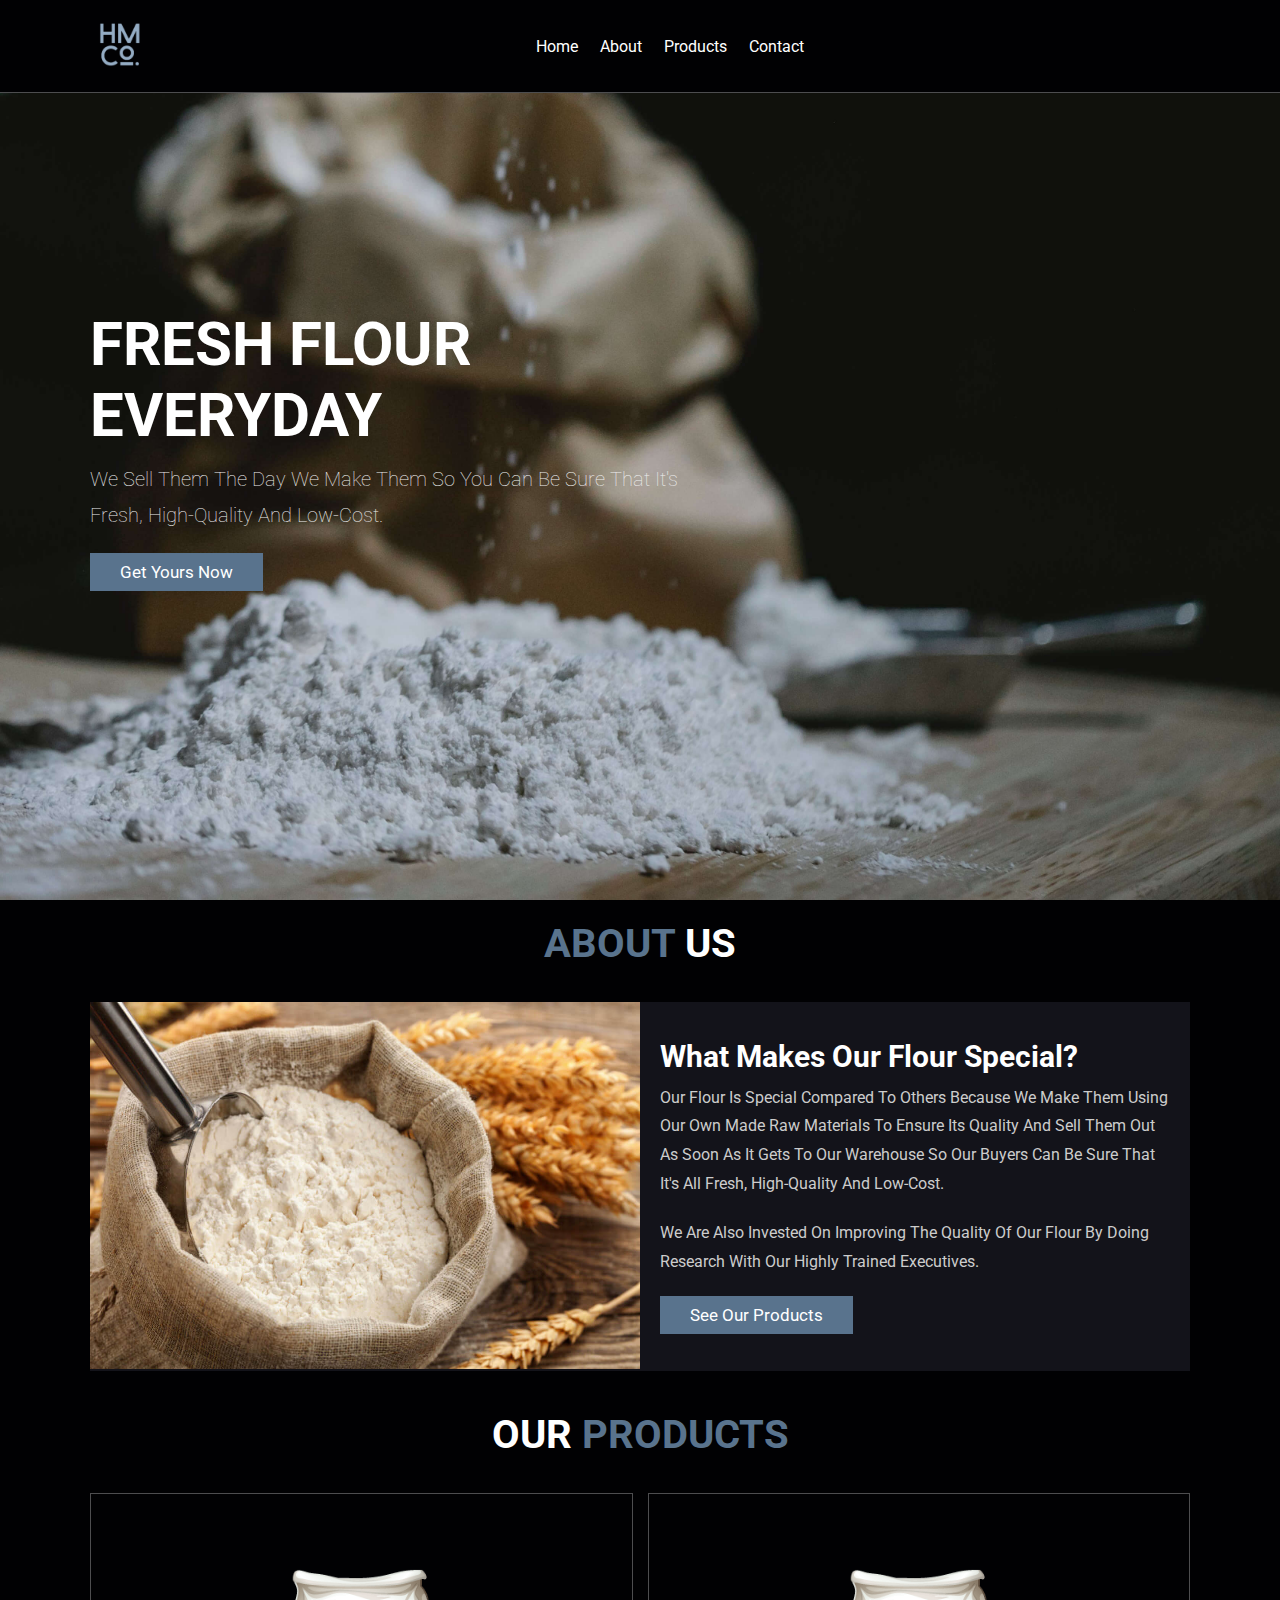
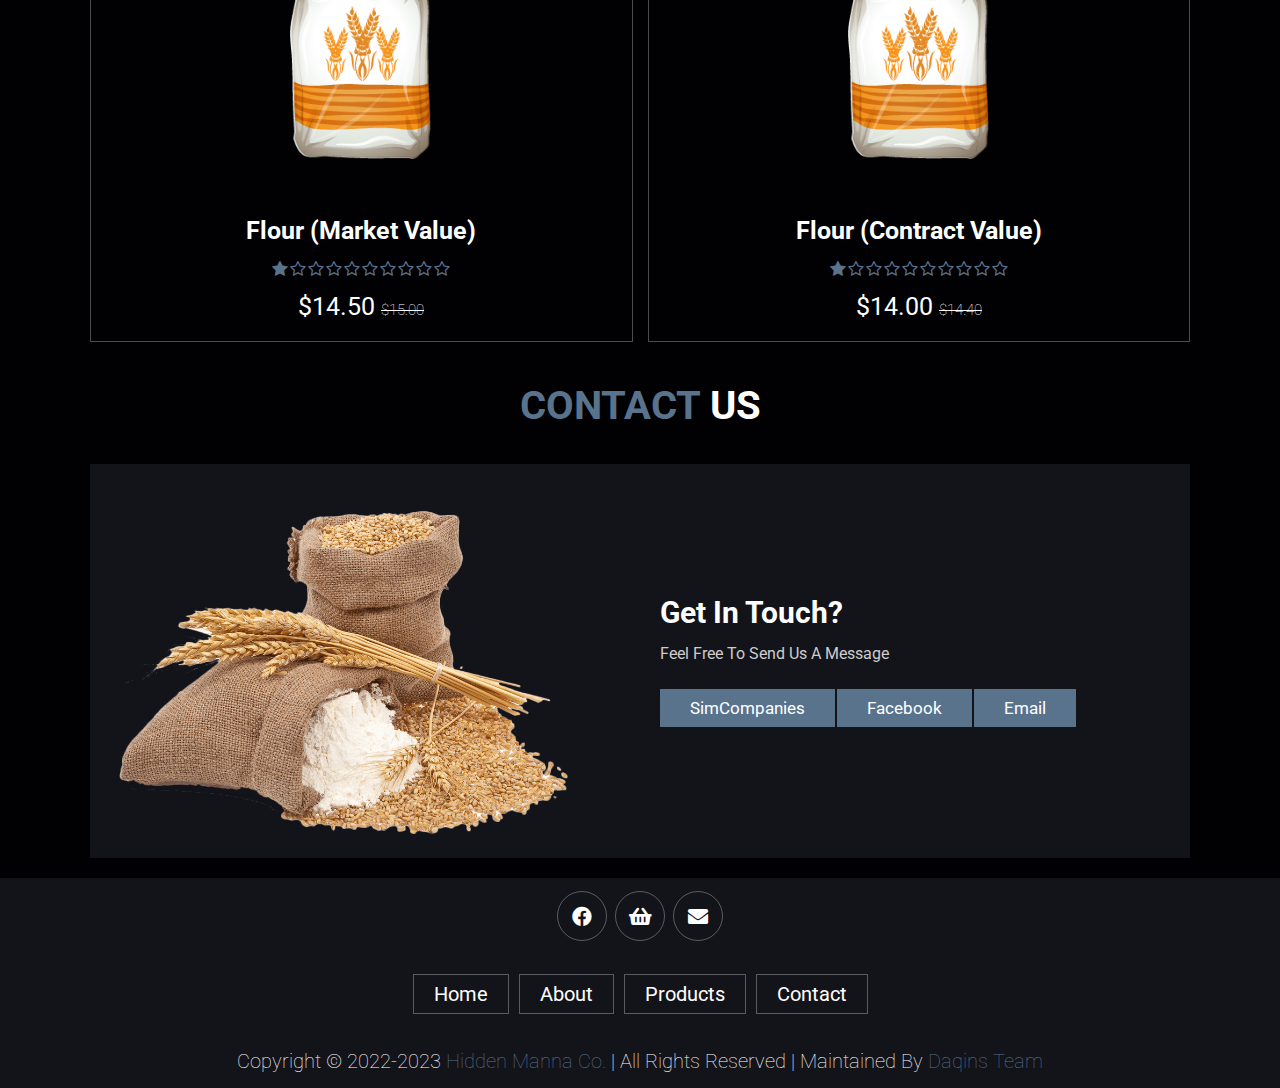
==== commit fb4956ad: "[v2] update index.html" ====
--- a/index.html
+++ b/index.html
@@ -1,429 +1,143 @@
 <!DOCTYPE html>
 <html lang="en">
-<head>
-    <meta charset="UTF-8">
-    <meta http-equiv="X-UA-Compatible" content="IE=edge">
-    <meta name="viewport" content="width=device-width, initial-scale=1.0">
-    <title>complete responsive coffee shop website design</title>
+    <head>
+        <meta charset="UTF-8">
+        <meta http-equiv="X-UA-Compatible" content="IE=edge">
+        <meta name="viewport" content="width=device-width, initial-scale=1.0">
+        <title>Hidden Manna Co. &mdash; A Flour Company</title>
+        <link rel="shortcut icon" href="images/logo/HMCo.ico" type="image/x-icon">
+        <link rel="stylesheet" href="https://cdnjs.cloudflare.com/ajax/libs/font-awesome/5.15.4/css/all.min.css">
+		<link rel="stylesheet" href="https://cdnjs.cloudflare.com/ajax/libs/font-awesome/4.7.0/css/font-awesome.min.css">
+        <link rel="stylesheet" href="css/custom.css">
+    </head>
+    <body>
+        <header class="header">
+            <a href="!#" class="logo" title="Hidden Manna Co.">
+                <img src="images/logo/HMCo.png" alt="HMCo. logo">
+            </a>
 
-    <!-- font awesome cdn link  -->
-    <link rel="stylesheet" href="https://cdnjs.cloudflare.com/ajax/libs/font-awesome/5.15.4/css/all.min.css">
+            <nav class="navbar">
+                <a href="#home">Home</a>
+                <a href="#about">About</a>
+                <a href="#products">Products</a>
+                <a href="#contact">Contact</a>
+            </nav>
 
-    <!-- custom css file link  -->
-    <link rel="stylesheet" href="css/style.css">
+            <div class="icons">
+                <div class="fas fa-bars" id="menu-btn"></div>
+            </div>
+        </header>
 
-</head>
-<body>
-    
-<!-- header section starts  -->
+        <section class="home" id="home">
+            <div class="content">
+                <h3>Fresh flour everyday</h3>
+                <p>We sell them the day we make them so you can be sure that it's fresh, high-quality and low-cost.</p>
+                <a href="#contact" class="btn">Get yours now</a>
+            </div>
+        </section>
 
-<header class="header">
+        <section class="about" id="about">
+            <h1 class="heading"><span>About</span> us</h1>
 
-    <a href="#" class="logo">
-        <img src="images/logo.png" alt="">
-    </a>
+            <div class="row">
+                <div class="image"><img src="images/flour/WheatFlourBag_Lead.jpg" alt="Wheat, Flour Bag"></div>
 
-    <nav class="navbar">
-        <a href="#home">home</a>
-        <a href="#about">about</a>
-        <a href="#menu">menu</a>
-        <a href="#products">products</a>
-        <a href="#review">review</a>
-        <a href="#contact">contact</a>
-        <a href="#blogs">blogs</a>
-    </nav>
+                <div class="content">
+                    <h3>What makes our flour special?</h3>
+                    <p>Our flour is special compared to others because we make them using our own made raw materials to ensure its quality and sell them out as soon as it gets to our warehouse so our buyers can be sure that it's all fresh, high-quality and low-cost.</p>
 
-    <div class="icons">
-        <div class="fas fa-search" id="search-btn"></div>
-        <div class="fas fa-shopping-cart" id="cart-btn"></div>
-        <div class="fas fa-bars" id="menu-btn"></div>
-    </div>
+                    <p>We are also invested on improving the quality of our flour by doing research with our highly trained executives.</p>
+                    
+                    <a href="#products" class="btn">See our products</a>
+                </div>
+            </div>
+        </section>
 
-    <div class="search-form">
-        <input type="search" id="search-box" placeholder="search here...">
-        <label for="search-box" class="fas fa-search"></label>
-    </div>
+        <section class="products" id="products">
+            <h1 class="heading">Our <span>Products</span></h1>
 
-    <div class="cart-items-container">
-        <div class="cart-item">
-            <span class="fas fa-times"></span>
-            <img src="images/cart-item-1.png" alt="">
-            <div class="content">
-                <h3>cart item 01</h3>
-                <div class="price">$15.99/-</div>
+            <div class="box-container">
+                <div class="box">
+                    <div class="image">
+                        <img src="images/flour/flour.png" alt="Flour">
+                    </div>
+                    <div class="content">
+                        <h3>Flour (Market Value)</h3>
+                        <div class="stars">
+                            <i class="fa fa-star" aria-hidden="true"></i>
+                            <i class="fa fa-star-o" aria-hidden="true"></i>
+                            <i class="fa fa-star-o" aria-hidden="true"></i>
+                            <i class="fa fa-star-o" aria-hidden="true"></i>
+                            <i class="fa fa-star-o" aria-hidden="true"></i>
+                            <i class="fa fa-star-o" aria-hidden="true"></i>
+                            <i class="fa fa-star-o" aria-hidden="true"></i>
+                            <i class="fa fa-star-o" aria-hidden="true"></i>
+                            <i class="fa fa-star-o" aria-hidden="true"></i>
+                            <i class="fa fa-star-o" aria-hidden="true"></i>
+                        </div>
+                        <div class="price">$14.50 <span>$15.00</span></div>
+                    </div>
+                </div>
+
+                <div class="box">
+                    <div class="image">
+                        <img src="images/flour/flour.png" alt="Flour">
+                    </div>
+                    <div class="content">
+                        <h3>Flour (Contract Value)</h3>
+                        <div class="stars">
+                            <i class="fa fa-star" aria-hidden="true"></i>
+                            <i class="fa fa-star-o" aria-hidden="true"></i>
+                            <i class="fa fa-star-o" aria-hidden="true"></i>
+                            <i class="fa fa-star-o" aria-hidden="true"></i>
+                            <i class="fa fa-star-o" aria-hidden="true"></i>
+                            <i class="fa fa-star-o" aria-hidden="true"></i>
+                            <i class="fa fa-star-o" aria-hidden="true"></i>
+                            <i class="fa fa-star-o" aria-hidden="true"></i>
+                            <i class="fa fa-star-o" aria-hidden="true"></i>
+                            <i class="fa fa-star-o" aria-hidden="true"></i>
+                        </div>
+                        <div class="price">$14.00 <span>$14.40</span></div>
+                    </div>
+                </div>
             </div>
-        </div>
-        <div class="cart-item">
-            <span class="fas fa-times"></span>
-            <img src="images/cart-item-2.png" alt="">
-            <div class="content">
-                <h3>cart item 02</h3>
-                <div class="price">$15.99/-</div>
+        </section>
+
+        <section class="contact" id="contact">
+            <h1 class="heading"><span>Contact</span> us</h1>
+
+            <div class="row">
+                <div class="image"><img src="images/flour/Flour-PNG-Image-Transparent.png" alt="Transparent Image of Flour"></div>
+
+                <div class="content">
+                    <h3>Get in touch?</h3>
+                    <p>Feel free to send us a message</p>
+                    <a href="https://www.simcompanies.com/company/0/Hidden-Manna-Company" class="btn">SimCompanies</a>
+                    <a href="https://www.facebook.com/hiddenmannaco" class="btn">Facebook</a>
+                    <a href="mailto:hiddenmanna2022@gmail.com" class="btn">Email</a>
+                </div>
             </div>
-        </div>
-        <div class="cart-item">
-            <span class="fas fa-times"></span>
-            <img src="images/cart-item-3.png" alt="">
-            <div class="content">
-                <h3>cart item 03</h3>
-                <div class="price">$15.99/-</div>
+        </section>
+
+        <footer class="footer">
+            <div class="share">
+                <a href="https://www.facebook.com/hiddenmannaco" class="fab fa-facebook-f"></a>
+                <a href="https://www.simcompanies.com/company/0/Hidden-Manna-Company" class="fas fa-shopping-basket"></a>
+                <a href="mailto:hiddenmanna2022@gmail.com" class="fas fa-envelope"></a>
             </div>
-        </div>
-        <div class="cart-item">
-            <span class="fas fa-times"></span>
-            <img src="images/cart-item-4.png" alt="">
-            <div class="content">
-                <h3>cart item 04</h3>
-                <div class="price">$15.99/-</div>
+
+            <div class="links">
+                <a href="#home">Home</a>
+                <a href="#about">About</a>
+                <a href="#products">Products</a>
+                <a href="#contact">Contact</a>
             </div>
-        </div>
-        <a href="#" class="btn">checkout now</a>
-    </div>
 
-</header>
+            <div class="credit">
+                Copyright &COPY; 2022-2023 <span>Hidden Manna Co.</span> | All Rights Reserved | Maintained by <span>Daqins Team</span>
+            </div>
+        </footer>
 
-<!-- header section ends -->
-
-<!-- home section starts  -->
-
-<section class="home" id="home">
-
-    <div class="content">
-        <h3>fresh coffee in the morning</h3>
-        <p>Lorem ipsum, dolor sit amet consectetur adipisicing elit. Placeat labore, sint cupiditate distinctio tempora reiciendis.</p>
-        <a href="#" class="btn">get yours now</a>
-    </div>
-
-</section>
-
-<!-- home section ends -->
-
-<!-- about section starts  -->
-
-<section class="about" id="about">
-
-    <h1 class="heading"> <span>about</span> us </h1>
-
-    <div class="row">
-
-        <div class="image">
-            <img src="images/about-img.jpeg" alt="">
-        </div>
-
-        <div class="content">
-            <h3>what makes our coffee special?</h3>
-            <p>Lorem ipsum dolor sit amet consectetur adipisicing elit. Voluptatibus qui ea ullam, enim tempora ipsum fuga alias quae ratione a officiis id temporibus autem? Quod nemo facilis cupiditate. Ex, vel?</p>
-            <p>Lorem ipsum dolor sit amet consectetur, adipisicing elit. Odit amet enim quod veritatis, nihil voluptas culpa! Neque consectetur obcaecati sapiente?</p>
-            <a href="#" class="btn">learn more</a>
-        </div>
-
-    </div>
-
-</section>
-
-<!-- about section ends -->
-
-<!-- menu section starts  -->
-
-<section class="menu" id="menu">
-
-    <h1 class="heading"> our <span>menu</span> </h1>
-
-    <div class="box-container">
-
-        <div class="box">
-            <img src="images/menu-1.png" alt="">
-            <h3>tasty and healty</h3>
-            <div class="price">$15.99 <span>20.99</span></div>
-            <a href="#" class="btn">add to cart</a>
-        </div>
-
-        <div class="box">
-            <img src="images/menu-2.png" alt="">
-            <h3>tasty and healty</h3>
-            <div class="price">$15.99 <span>20.99</span></div>
-            <a href="#" class="btn">add to cart</a>
-        </div>
-
-        <div class="box">
-            <img src="images/menu-3.png" alt="">
-            <h3>tasty and healty</h3>
-            <div class="price">$15.99 <span>20.99</span></div>
-            <a href="#" class="btn">add to cart</a>
-        </div>
-
-        <div class="box">
-            <img src="images/menu-4.png" alt="">
-            <h3>tasty and healty</h3>
-            <div class="price">$15.99 <span>20.99</span></div>
-            <a href="#" class="btn">add to cart</a>
-        </div>
-
-        <div class="box">
-            <img src="images/menu-5.png" alt="">
-            <h3>tasty and healty</h3>
-            <div class="price">$15.99 <span>20.99</span></div>
-            <a href="#" class="btn">add to cart</a>
-        </div>
-
-        <div class="box">
-            <img src="images/menu-6.png" alt="">
-            <h3>tasty and healty</h3>
-            <div class="price">$15.99 <span>20.99</span></div>
-            <a href="#" class="btn">add to cart</a>
-        </div>
-
-    </div>
-
-</section>
-
-<!-- menu section ends -->
-
-<section class="products" id="products">
-
-    <h1 class="heading"> our <span>products</span> </h1>
-
-    <div class="box-container">
-
-        <div class="box">
-            <div class="icons">
-                <a href="#" class="fas fa-shopping-cart"></a>
-                <a href="#" class="fas fa-heart"></a>
-                <a href="#" class="fas fa-eye"></a>
-            </div>
-            <div class="image">
-                <img src="images/product-1.png" alt="">
-            </div>
-            <div class="content">
-                <h3>fresh coffee</h3>
-                <div class="stars">
-                    <i class="fas fa-star"></i>
-                    <i class="fas fa-star"></i>
-                    <i class="fas fa-star"></i>
-                    <i class="fas fa-star"></i>
-                    <i class="fas fa-star-half-alt"></i>
-                </div>
-                <div class="price">$15.99 <span>$20.99</span></div>
-            </div>
-        </div>
-
-        <div class="box">
-            <div class="icons">
-                <a href="#" class="fas fa-shopping-cart"></a>
-                <a href="#" class="fas fa-heart"></a>
-                <a href="#" class="fas fa-eye"></a>
-            </div>
-            <div class="image">
-                <img src="images/product-2.png" alt="">
-            </div>
-            <div class="content">
-                <h3>fresh coffee</h3>
-                <div class="stars">
-                    <i class="fas fa-star"></i>
-                    <i class="fas fa-star"></i>
-                    <i class="fas fa-star"></i>
-                    <i class="fas fa-star"></i>
-                    <i class="fas fa-star-half-alt"></i>
-                </div>
-                <div class="price">$15.99 <span>$20.99</span></div>
-            </div>
-        </div>
-
-        <div class="box">
-            <div class="icons">
-                <a href="#" class="fas fa-shopping-cart"></a>
-                <a href="#" class="fas fa-heart"></a>
-                <a href="#" class="fas fa-eye"></a>
-            </div>
-            <div class="image">
-                <img src="images/product-3.png" alt="">
-            </div>
-            <div class="content">
-                <h3>fresh coffee</h3>
-                <div class="stars">
-                    <i class="fas fa-star"></i>
-                    <i class="fas fa-star"></i>
-                    <i class="fas fa-star"></i>
-                    <i class="fas fa-star"></i>
-                    <i class="fas fa-star-half-alt"></i>
-                </div>
-                <div class="price">$15.99 <span>$20.99</span></div>
-            </div>
-        </div>
-
-    </div>
-
-</section>
-
-<!-- review section starts  -->
-
-<section class="review" id="review">
-
-    <h1 class="heading"> customer's <span>review</span> </h1>
-
-    <div class="box-container">
-
-        <div class="box">
-            <img src="images/quote-img.png" alt="" class="quote">
-            <p>Lorem ipsum dolor sit amet consectetur adipisicing elit. Animi nulla sit libero nemo fuga sequi nobis? Necessitatibus aut laborum, nisi quas eaque laudantium consequuntur iste ex aliquam minus vel? Nemo.</p>
-            <img src="images/pic-1.png" class="user" alt="">
-            <h3>john deo</h3>
-            <div class="stars">
-                <i class="fas fa-star"></i>
-                <i class="fas fa-star"></i>
-                <i class="fas fa-star"></i>
-                <i class="fas fa-star"></i>
-                <i class="fas fa-star-half-alt"></i>
-            </div>
-        </div>
-
-        <div class="box">
-            <img src="images/quote-img.png" alt="" class="quote">
-            <p>Lorem ipsum dolor sit amet consectetur adipisicing elit. Animi nulla sit libero nemo fuga sequi nobis? Necessitatibus aut laborum, nisi quas eaque laudantium consequuntur iste ex aliquam minus vel? Nemo.</p>
-            <img src="images/pic-2.png" class="user" alt="">
-            <h3>john deo</h3>
-            <div class="stars">
-                <i class="fas fa-star"></i>
-                <i class="fas fa-star"></i>
-                <i class="fas fa-star"></i>
-                <i class="fas fa-star"></i>
-                <i class="fas fa-star-half-alt"></i>
-            </div>
-        </div>
-        
-        <div class="box">
-            <img src="images/quote-img.png" alt="" class="quote">
-            <p>Lorem ipsum dolor sit amet consectetur adipisicing elit. Animi nulla sit libero nemo fuga sequi nobis? Necessitatibus aut laborum, nisi quas eaque laudantium consequuntur iste ex aliquam minus vel? Nemo.</p>
-            <img src="images/pic-3.png" class="user" alt="">
-            <h3>john deo</h3>
-            <div class="stars">
-                <i class="fas fa-star"></i>
-                <i class="fas fa-star"></i>
-                <i class="fas fa-star"></i>
-                <i class="fas fa-star"></i>
-                <i class="fas fa-star-half-alt"></i>
-            </div>
-        </div>
-
-    </div>
-
-</section>
-
-<!-- review section ends -->
-
-<!-- contact section starts  -->
-
-<section class="contact" id="contact">
-
-    <h1 class="heading"> <span>contact</span> us </h1>
-
-    <div class="row">
-
-        <iframe class="map" src="https://www.google.com/maps/embed?pb=!1m18!1m12!1m3!1d30153.788252261566!2d72.82321484621745!3d19.141690214227783!2m3!1f0!2f0!3f0!3m2!1i1024!2i768!4f13.1!3m3!1m2!1s0x3be7b63aceef0c69%3A0x2aa80cf2287dfa3b!2sJogeshwari%20West%2C%20Mumbai%2C%20Maharashtra%20400047!5e0!3m2!1sen!2sin!4v1629452077891!5m2!1sen!2sin" allowfullscreen="" loading="lazy"></iframe>
-
-        <form action="">
-            <h3>get in touch</h3>
-            <div class="inputBox">
-                <span class="fas fa-user"></span>
-                <input type="text" placeholder="name">
-            </div>
-            <div class="inputBox">
-                <span class="fas fa-envelope"></span>
-                <input type="email" placeholder="email">
-            </div>
-            <div class="inputBox">
-                <span class="fas fa-phone"></span>
-                <input type="number" placeholder="number">
-            </div>
-            <input type="submit" value="contact now" class="btn">
-        </form>
-
-    </div>
-
-</section>
-
-<!-- contact section ends -->
-
-<!-- blogs section starts  -->
-
-<section class="blogs" id="blogs">
-
-    <h1 class="heading"> our <span>blogs</span> </h1>
-
-    <div class="box-container">
-
-        <div class="box">
-            <div class="image">
-                <img src="images/blog-1.jpeg" alt="">
-            </div>
-            <div class="content">
-                <a href="#" class="title">tasty and refreshing coffee</a>
-                <span>by admin / 21st may, 2021</span>
-                <p>Lorem ipsum dolor sit amet consectetur adipisicing elit. Non, dicta.</p>
-                <a href="#" class="btn">read more</a>
-            </div>
-        </div>
-
-        <div class="box">
-            <div class="image">
-                <img src="images/blog-2.jpeg" alt="">
-            </div>
-            <div class="content">
-                <a href="#" class="title">tasty and refreshing coffee</a>
-                <span>by admin / 21st may, 2021</span>
-                <p>Lorem ipsum dolor sit amet consectetur adipisicing elit. Non, dicta.</p>
-                <a href="#" class="btn">read more</a>
-            </div>
-        </div>
-
-        <div class="box">
-            <div class="image">
-                <img src="images/blog-3.jpeg" alt="">
-            </div>
-            <div class="content">
-                <a href="#" class="title">tasty and refreshing coffee</a>
-                <span>by admin / 21st may, 2021</span>
-                <p>Lorem ipsum dolor sit amet consectetur adipisicing elit. Non, dicta.</p>
-                <a href="#" class="btn">read more</a>
-            </div>
-        </div>
-
-    </div>
-
-</section>
-
-<!-- blogs section ends -->
-
-<!-- footer section starts  -->
-
-<section class="footer">
-
-    <div class="share">
-        <a href="#" class="fab fa-facebook-f"></a>
-        <a href="#" class="fab fa-twitter"></a>
-        <a href="#" class="fab fa-instagram"></a>
-        <a href="#" class="fab fa-linkedin"></a>
-        <a href="#" class="fab fa-pinterest"></a>
-    </div>
-
-    <div class="links">
-        <a href="#">home</a>
-        <a href="#">about</a>
-        <a href="#">menu</a>
-        <a href="#">products</a>
-        <a href="#">review</a>
-        <a href="#">contact</a>
-        <a href="#">blogs</a>
-    </div>
-
-    <div class="credit">created by <span>mr. web designer</span> | all rights reserved</div>
-
-</section>
-
-<!-- footer section ends -->
-
-<!-- custom js file link  -->
-<script src="js/script.js"></script>
-
-</body>
+        <script src="js/custom.js"></script>
+    </body>
 </html>--- a/css/custom.css
+++ b/css/custom.css
@@ -0,0 +1,493 @@
+@import url('https://fonts.googleapis.com/css2?family=Roboto:wght@100;300;400;500;700&display=swap');
+
+:root{
+    --main-color:#59738d;
+    --black:#13131a;
+    --bg:#010103;
+    --border:.1rem solid rgba(255,255,255,.3);
+}
+
+*{
+    font-family: 'Roboto', sans-serif;
+    margin:0; padding:0;
+    box-sizing: border-box;
+    outline: none; border:none;
+    text-decoration: none;
+    text-transform: capitalize;
+    transition: .2s linear;
+}
+
+html{
+    font-size: 62.5%;
+    overflow-x: hidden;
+    scroll-padding-top: 9rem;
+    scroll-behavior: smooth;
+}
+
+html::-webkit-scrollbar{
+    width: .8rem;
+}
+
+html::-webkit-scrollbar-track{
+    background: transparent;
+}
+
+html::-webkit-scrollbar-thumb{
+    background: #fff;
+    border-radius: 5rem;
+}
+
+body{
+    background: var(--bg);
+}
+
+section{
+    padding:2rem 7%;
+}
+
+.heading{
+    text-align: center;
+    color:#fff;
+    text-transform: uppercase;
+    padding-bottom: 3.5rem;
+    font-size: 4rem;
+}
+
+.heading span{
+    color:var(--main-color);
+    text-transform: uppercase;
+}
+
+.btn{
+    margin-top: 1rem;
+    display: inline-block;
+    padding:.9rem 3rem;
+    font-size: 1.7rem;
+    color:#fff;
+    background: var(--main-color);
+    cursor: pointer;
+}
+
+.btn:hover{
+    letter-spacing: .2rem;
+}
+
+.header{
+    background: var(--bg);
+    display: flex;
+    align-items: center;
+    justify-content: space-between;
+    padding:1.5rem 7%;
+    border-bottom: var(--border);
+    position: fixed;
+    top:0; left: 0; right: 0;
+    z-index: 1000;
+}
+
+.header .logo img{
+    height: 6rem;
+}
+
+.header .navbar a{
+    margin:0 1rem;
+    font-size: 1.6rem;
+    color:#fff;
+}
+
+.header .navbar a:hover{
+    color:var(--main-color);
+    border-bottom: .1rem solid var(--main-color);
+    padding-bottom: .5rem;
+}
+
+.header .icons div{
+    color:#fff;
+    cursor: pointer;
+    font-size: 2.5rem;
+    margin-left: 2rem;
+}
+
+.header .icons div:hover{
+    color:var(--main-color);
+}
+
+#menu-btn{
+    display: none;
+}
+
+.home{
+    min-height: 100vh;
+    display: flex;
+    align-items: center;
+    background: url(../images/flour/pexels-klaus-nielsen-6294380_1.jpg) no-repeat;
+    background-size: cover;
+    background-position: center;
+}
+
+.home .content{
+    max-width: 60rem;
+}
+
+.home .content h3{
+    font-size: 6rem;
+    text-transform: uppercase;
+    color:#fff;
+}
+
+.home .content p{
+    font-size: 2rem;
+    font-weight: lighter;
+    line-height: 1.8;
+    padding:1rem 0;
+    color:#eee;
+}
+
+.about .row{
+    display: flex;
+    align-items: center;
+    background:var(--black);
+    flex-wrap: wrap;
+}
+
+.about .row .image{
+    flex:1 1 45rem;
+}
+
+.about .row .image img{
+    width: 100%;
+}
+.about .row .content{
+    flex:1 1 45rem;
+    padding:2rem;
+}
+
+.about .row .content h3{
+    font-size: 3rem;
+    color:#fff;
+}
+
+.about .row .content p{
+    font-size: 1.6rem;
+    color:#ccc;
+    padding:1rem 0;
+    line-height: 1.8;
+}
+
+.products .box-container{
+    display: grid;
+    grid-template-columns: repeat(auto-fit, minmax(30rem, 1fr));
+    gap:1.5rem;
+}
+
+.products .box-container .box{
+    text-align: center;
+    border:var(--border);
+    padding: 2rem;
+}
+
+.products .box-container .box .icons a{
+    height: 5rem;
+    width: 5rem;
+    line-height: 5rem;
+    font-size: 2rem;
+    border:var(--border);
+    color:#fff;
+    margin:.3rem;
+}
+
+.products .box-container .box .icons a:hover{
+    background:var(--main-color);
+}
+
+.products .box-container .box .image{
+    padding: 2.5rem 0;
+}
+
+.products .box-container .box .image img{
+    height: 25rem;
+}
+
+.products .box-container .box .content h3{
+    color:#fff;
+    font-size: 2.5rem;
+}
+
+.products .box-container .box .content .stars{
+    padding: 1.5rem;
+}
+
+.products .box-container .box .content .stars i{
+    font-size: 1.7rem;
+    color: var(--main-color);
+}
+
+.products .box-container .box .content .price{
+    color:#fff;
+    font-size: 2.5rem;
+}
+
+.products .box-container .box .content .price span{
+    text-decoration: line-through;
+    font-weight: lighter;
+    font-size: 1.5rem;
+}
+
+.review .box-container{
+    display: grid;
+    grid-template-columns: repeat(auto-fit, minmax(30rem, 1fr));
+    gap:1.5rem;
+}
+
+.review .box-container .box{
+    border:var(--border);
+    text-align: center;
+    padding:3rem 2rem;
+}
+
+.review .box-container .box p{
+    font-size: 1.5rem;
+    line-height: 1.8;
+    color:#ccc;
+    padding:2rem 0;
+}
+
+.review .box-container .box .user{
+    height: 7rem;
+    width: 7rem;
+    border-radius: 50%;
+    object-fit: cover;
+}
+
+.review .box-container .box h3{
+    padding:1rem 0;
+    font-size: 2rem;
+    color:#fff;
+}
+
+.review .box-container .box .stars i{
+    font-size: 1.5rem;
+    color:var(--main-color);
+}
+
+/* .contact .row{
+    display: flex;
+    background:var(--black);
+    flex-wrap: wrap;
+    gap:1rem;
+} */
+
+.contact .row{
+    display: flex;
+    align-items: center;
+    background:var(--black);
+    flex-wrap: wrap;
+}
+
+.contact .row .image{
+    flex:1 1 45rem;
+}
+
+.contact .row .image img{
+    width: 100%;
+}
+.contact .row .content{
+    flex:1 1 45rem;
+    padding:2rem;
+}
+
+.contact .row .content h3{
+    font-size: 3rem;
+    color:#fff;
+}
+
+.contact .row .content p{
+    font-size: 1.6rem;
+    color:#ccc;
+    padding:1rem 0;
+    line-height: 1.8;
+}
+
+.blogs .box-container{
+    display: grid;
+    grid-template-columns: repeat(auto-fit, minmax(30rem, 1fr));
+    gap:1.5rem;
+}
+
+.blogs .box-container .box{
+    border:var(--border);    
+}
+
+.blogs .box-container .box .image{
+    height: 25rem;
+    overflow:hidden;
+    width: 100%;
+}
+
+.blogs .box-container .box .image img{
+    height: 100%;
+    object-fit: cover;
+    width: 100%;
+}
+
+.blogs .box-container .box:hover .image img{
+    transform: scale(1.2);
+}
+
+.blogs .box-container .box .content{
+    padding:2rem;
+}
+
+.blogs .box-container .box .content .title{
+    font-size: 2.5rem;
+    line-height: 1.5;
+    color:#fff;
+}
+
+.blogs .box-container .box .content .title:hover{
+    color:var(--main-color);
+}
+
+.blogs .box-container .box .content span{
+    color:var(--main-color);
+    display: block;
+    padding-top: 1rem;
+    font-size: 2rem;
+}
+
+.blogs .box-container .box .content p{
+    font-size: 1.6rem;
+    line-height: 1.8;
+    color:#ccc;
+    padding:1rem 0;
+}
+
+.footer{
+    background:var(--black);
+    text-align: center;
+}
+
+.footer .share{
+    padding:1rem 0;
+}
+
+.footer .share a{
+    height: 5rem;
+    width: 5rem;
+    line-height: 5rem;
+    font-size: 2rem;
+    color:#fff;
+    border:var(--border);
+    margin:.3rem;
+    border-radius: 50%;
+}
+
+.footer .share a:hover{
+    background-color: var(--main-color);
+}
+
+.footer .links{
+    display: flex;
+    justify-content: center;
+    flex-wrap: wrap;
+    padding:2rem 0;
+    gap:1rem;
+}
+
+.footer .links a{
+    padding:.7rem 2rem;
+    color:#fff;
+    border:var(--border);
+    font-size: 2rem;
+}
+
+.footer .links a:hover{
+    background:var(--main-color);
+}
+
+.footer .credit{
+    font-size: 2rem;
+    color:#fff;
+    font-weight: lighter;
+    padding:1.5rem;
+}
+
+.footer .credit span{
+    color:var(--main-color);
+}
+
+
+
+
+
+
+/* media queries  */
+@media (max-width:991px){
+
+    html{
+        font-size: 55%;
+    }
+
+    .header{
+        padding:1.5rem 2rem;
+    }
+
+    section{
+        padding:2rem;
+    }
+
+}
+
+@media (max-width:768px){
+
+    #menu-btn{
+        display: inline-block;
+    }
+
+    .header .navbar{
+        position: absolute;
+        top:100%; right: -100%;
+        background: #fff;
+        width: 30rem;
+        height: calc(100vh - 9.5rem);
+    }
+
+    .header .navbar.active{
+        right:0;
+    }
+
+    .header .navbar a{
+        color:var(--black);
+        display: block;
+        margin:1.5rem;
+        padding:.5rem;
+        font-size: 2rem;
+    }
+
+    .header .search-form{
+        width: 90%;
+        right: 2rem;
+    }
+
+    .home{
+        background-position: left;
+        justify-content: center;
+        text-align: center;
+    }
+
+    .home .content h3{
+        font-size: 4.5rem;
+    }
+
+    .home .content p{
+        font-size: 1.5rem;
+    }
+
+}
+
+@media (max-width:450px){
+
+    html{
+        font-size: 50%;
+    }
+
+}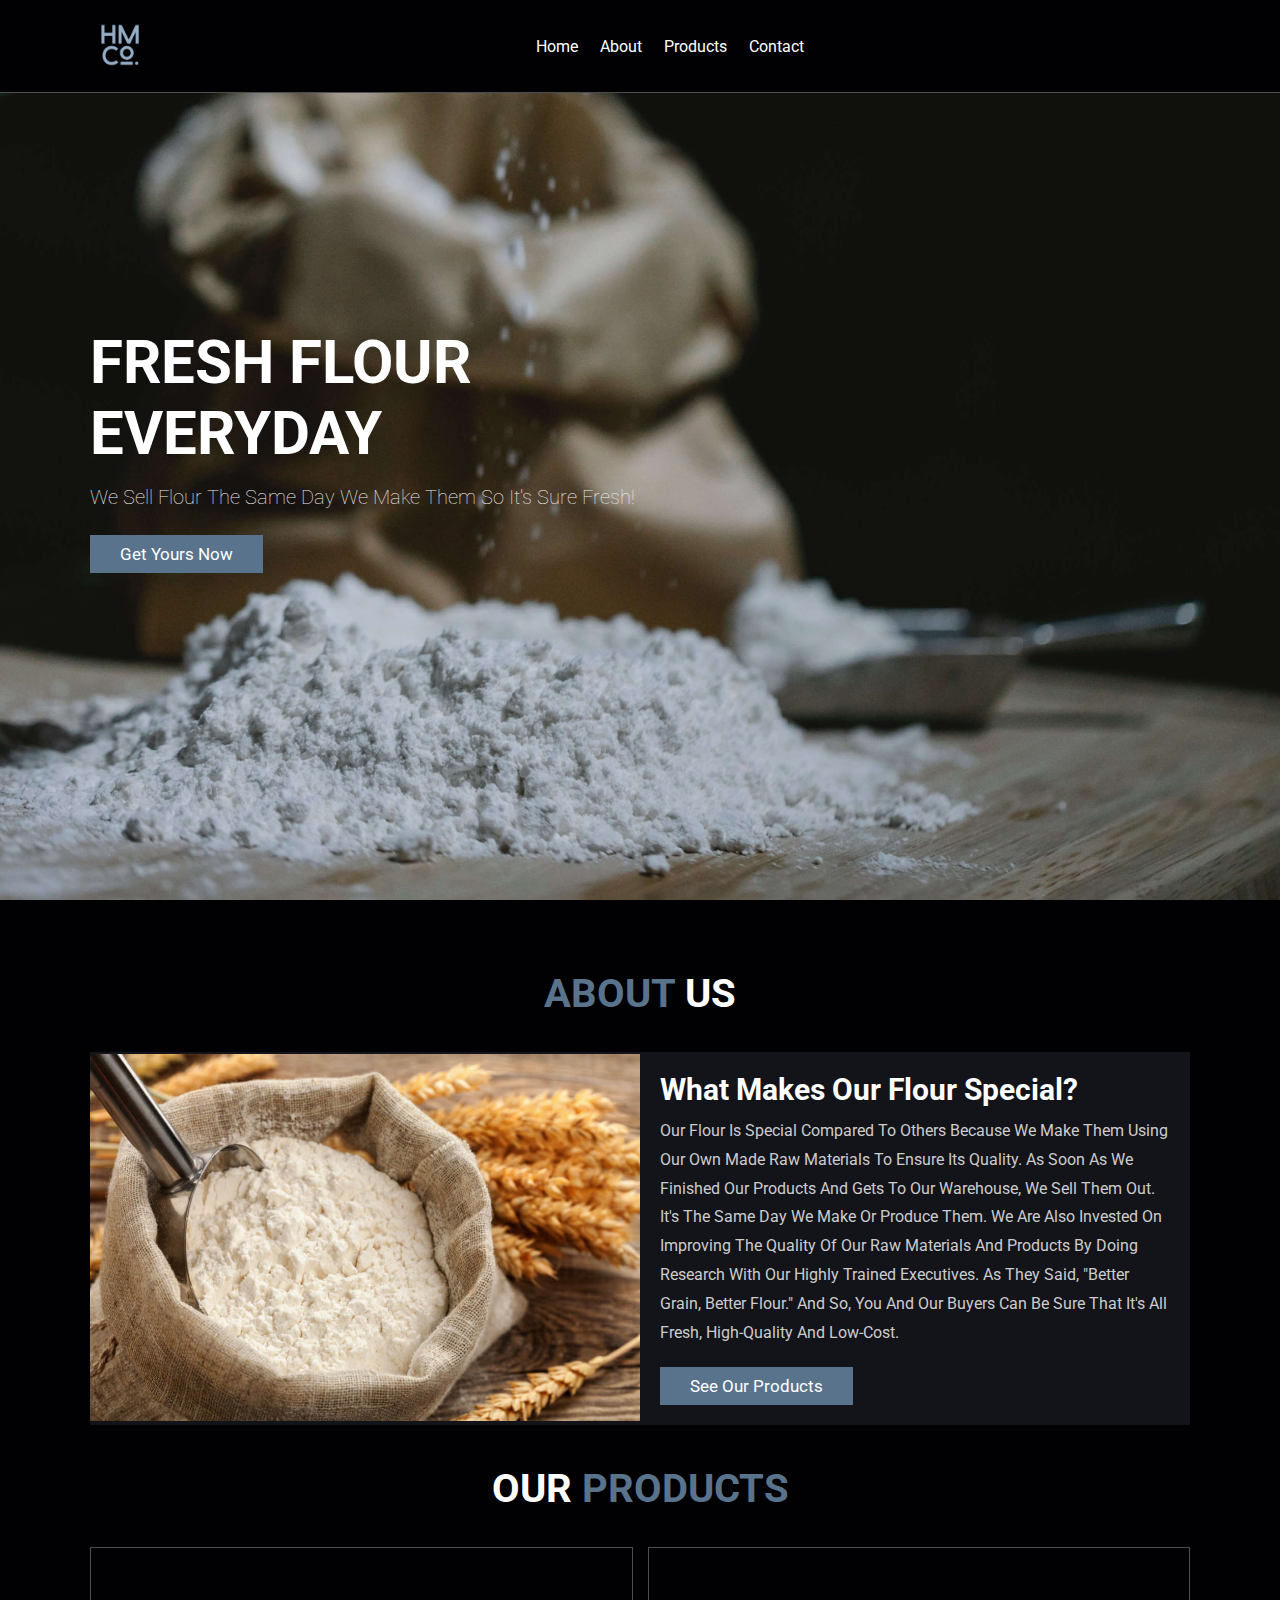
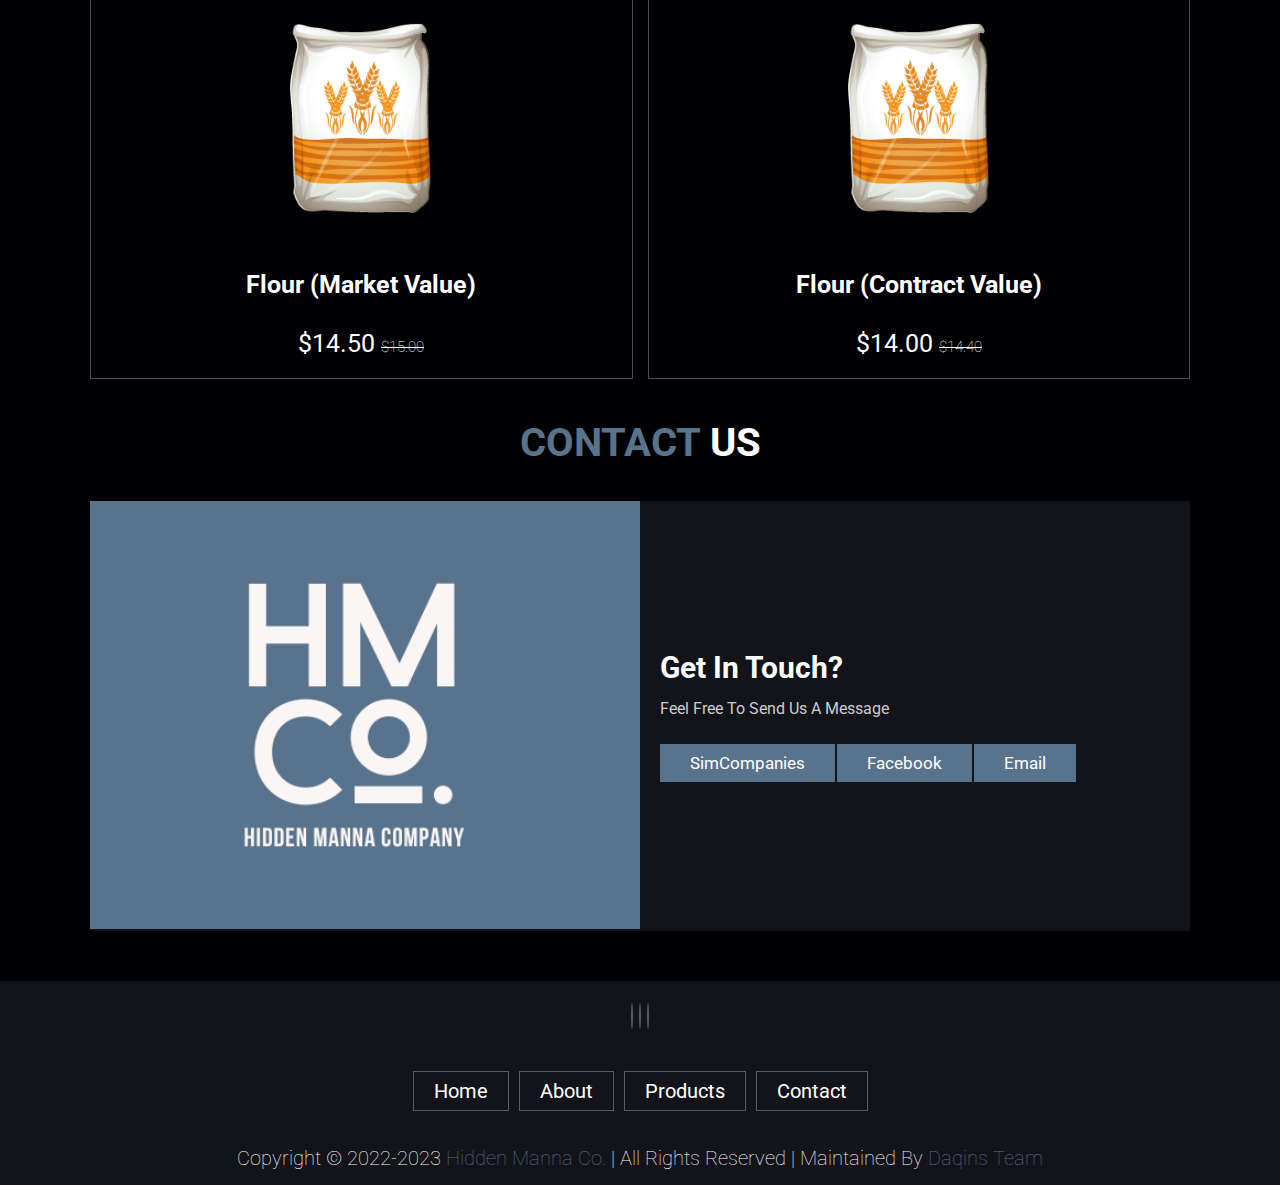
==== commit c765c6b3: "Update index.html" ====
--- a/index.html
+++ b/index.html
@@ -4,16 +4,25 @@
         <meta charset="UTF-8">
         <meta http-equiv="X-UA-Compatible" content="IE=edge">
         <meta name="viewport" content="width=device-width, initial-scale=1.0">
+
         <title>Hidden Manna Co. &mdash; A Flour Company</title>
-        <link rel="shortcut icon" href="images/logo/HMCo.ico" type="image/x-icon">
-        <link rel="stylesheet" href="https://cdnjs.cloudflare.com/ajax/libs/font-awesome/5.15.4/css/all.min.css">
-		<link rel="stylesheet" href="https://cdnjs.cloudflare.com/ajax/libs/font-awesome/4.7.0/css/font-awesome.min.css">
+        <link rel="apple-touch-icon" sizes="180x180" href="/images/favicons/apple-touch-icon.png">
+        <link rel="icon" type="image/png" sizes="32x32" href="/images/favicons/favicon-32x32.png">
+        <link rel="icon" type="image/png" sizes="16x16" href="/images/favicons/favicon-16x16.png">
+        <link rel="manifest" href="/images/favicons/site.webmanifest">
+        <link rel="mask-icon" href="/images/favicons/safari-pinned-tab.svg" color="#59738d">
+        <link rel="shortcut icon" href="/images/favicons/favicon.ico">
+        <meta name="msapplication-TileColor" content="#59738d">
+        <meta name="msapplication-config" content="/images/favicons/browserconfig.xml">
+        <meta name="theme-color" content="#ffffff">
+
+        <link rel="stylesheet" href="https://cdnjs.cloudflare.com/ajax/libs/font-awesome/6.4.2/css/all.min.css" integrity="sha512-z3gLpd7yknf1YoNbCzqRKc4qyor8gaKU1qmn+CShxbuBusANI9QpRohGBreCFkKxLhei6S9CQXFEbbKuqLg0DA==" crossorigin="anonymous" referrerpolicy="no-referrer" />
         <link rel="stylesheet" href="css/custom.css">
     </head>
     <body>
         <header class="header">
             <a href="!#" class="logo" title="Hidden Manna Co.">
-                <img src="images/logo/HMCo.png" alt="HMCo. logo">
+                <img src="images/logos/HMCo-300x300.png" alt="HMCo. logo">
             </a>
 
             <nav class="navbar">
@@ -24,19 +33,19 @@
             </nav>
 
             <div class="icons">
-                <div class="fas fa-bars" id="menu-btn"></div>
+                <div class="fa-solid fa-bars" id="menu-btn"></div>
             </div>
         </header>
 
         <section class="home" id="home">
             <div class="content">
                 <h3>Fresh flour everyday</h3>
-                <p>We sell them the day we make them so you can be sure that it's fresh, high-quality and low-cost.</p>
+                <p>We sell flour the same day we make them so it's sure fresh!</p>
                 <a href="#contact" class="btn">Get yours now</a>
             </div>
         </section>
 
-        <section class="about" id="about">
+        <section class="about" id="about" style="padding-top: 70px;">
             <h1 class="heading"><span>About</span> us</h1>
 
             <div class="row">
@@ -44,9 +53,7 @@
 
                 <div class="content">
                     <h3>What makes our flour special?</h3>
-                    <p>Our flour is special compared to others because we make them using our own made raw materials to ensure its quality and sell them out as soon as it gets to our warehouse so our buyers can be sure that it's all fresh, high-quality and low-cost.</p>
-
-                    <p>We are also invested on improving the quality of our flour by doing research with our highly trained executives.</p>
+                    <p>Our flour is special compared to others because we make them using our own made raw materials to ensure its quality. As soon as we finished our products and gets to our warehouse, we sell them out. It's the same day we make or produce them. We are also invested on improving the quality of our raw materials and products by doing research with our highly trained executives. As they said, "Better grain, better flour." And so, you and our buyers can be sure that it's all fresh, high-quality and low-cost.</p>
                     
                     <a href="#products" class="btn">See our products</a>
                 </div>
@@ -64,16 +71,16 @@
                     <div class="content">
                         <h3>Flour (Market Value)</h3>
                         <div class="stars">
-                            <i class="fa fa-star" aria-hidden="true"></i>
-                            <i class="fa fa-star-o" aria-hidden="true"></i>
-                            <i class="fa fa-star-o" aria-hidden="true"></i>
-                            <i class="fa fa-star-o" aria-hidden="true"></i>
-                            <i class="fa fa-star-o" aria-hidden="true"></i>
-                            <i class="fa fa-star-o" aria-hidden="true"></i>
-                            <i class="fa fa-star-o" aria-hidden="true"></i>
-                            <i class="fa fa-star-o" aria-hidden="true"></i>
-                            <i class="fa fa-star-o" aria-hidden="true"></i>
-                            <i class="fa fa-star-o" aria-hidden="true"></i>
+                            <i class="fa-solid fa-star"></i>
+                            <i class="fa-regular fa-star"></i>
+                            <i class="fa-regular fa-star"></i>
+                            <i class="fa-regular fa-star"></i>
+                            <i class="fa-regular fa-star"></i>
+                            <i class="fa-regular fa-star"></i>
+                            <i class="fa-regular fa-star"></i>
+                            <i class="fa-regular fa-star"></i>
+                            <i class="fa-regular fa-star"></i>
+                            <i class="fa-regular fa-star"></i>
                         </div>
                         <div class="price">$14.50 <span>$15.00</span></div>
                     </div>
@@ -86,16 +93,16 @@
                     <div class="content">
                         <h3>Flour (Contract Value)</h3>
                         <div class="stars">
-                            <i class="fa fa-star" aria-hidden="true"></i>
-                            <i class="fa fa-star-o" aria-hidden="true"></i>
-                            <i class="fa fa-star-o" aria-hidden="true"></i>
-                            <i class="fa fa-star-o" aria-hidden="true"></i>
-                            <i class="fa fa-star-o" aria-hidden="true"></i>
-                            <i class="fa fa-star-o" aria-hidden="true"></i>
-                            <i class="fa fa-star-o" aria-hidden="true"></i>
-                            <i class="fa fa-star-o" aria-hidden="true"></i>
-                            <i class="fa fa-star-o" aria-hidden="true"></i>
-                            <i class="fa fa-star-o" aria-hidden="true"></i>
+                            <i class="fa-solid fa-star"></i>
+                            <i class="fa-regular fa-star"></i>
+                            <i class="fa-regular fa-star"></i>
+                            <i class="fa-regular fa-star"></i>
+                            <i class="fa-regular fa-star"></i>
+                            <i class="fa-regular fa-star"></i>
+                            <i class="fa-regular fa-star"></i>
+                            <i class="fa-regular fa-star"></i>
+                            <i class="fa-regular fa-star"></i>
+                            <i class="fa-regular fa-star"></i>
                         </div>
                         <div class="price">$14.00 <span>$14.40</span></div>
                     </div>
@@ -103,16 +110,16 @@
             </div>
         </section>
 
-        <section class="contact" id="contact">
+        <section class="contact" id="contact" style="padding-bottom: 50px;">
             <h1 class="heading"><span>Contact</span> us</h1>
 
             <div class="row">
-                <div class="image"><img src="images/flour/Flour-PNG-Image-Transparent.png" alt="Transparent Image of Flour"></div>
+                <div class="image"><img src="images/logos/HMC1-499x388.png" alt="Transparent Image of Flour"></div>
 
                 <div class="content">
                     <h3>Get in touch?</h3>
                     <p>Feel free to send us a message</p>
-                    <a href="https://www.simcompanies.com/company/0/Hidden-Manna-Company" class="btn">SimCompanies</a>
+                    <a href="https://www.simcompanies.com/company/0/Hidden-Manna" class="btn">SimCompanies</a>
                     <a href="https://www.facebook.com/hiddenmannaco" class="btn">Facebook</a>
                     <a href="mailto:hiddenmanna2022@gmail.com" class="btn">Email</a>
                 </div>
@@ -121,9 +128,9 @@
 
         <footer class="footer">
             <div class="share">
-                <a href="https://www.facebook.com/hiddenmannaco" class="fab fa-facebook-f"></a>
-                <a href="https://www.simcompanies.com/company/0/Hidden-Manna-Company" class="fas fa-shopping-basket"></a>
-                <a href="mailto:hiddenmanna2022@gmail.com" class="fas fa-envelope"></a>
+                <a href="https://www.facebook.com/hiddenmannaco" class="fa-brands fa-facebook-f"></a>
+                <a href="https://www.simcompanies.com/company/0/Hidden-Manna" class="fa-solid fa-shopping-cart"></a>
+                <a href="mailto:hiddenmanna2022@gmail.com" class="fa-regular fa-envelope"></a>
             </div>
 
             <div class="links">
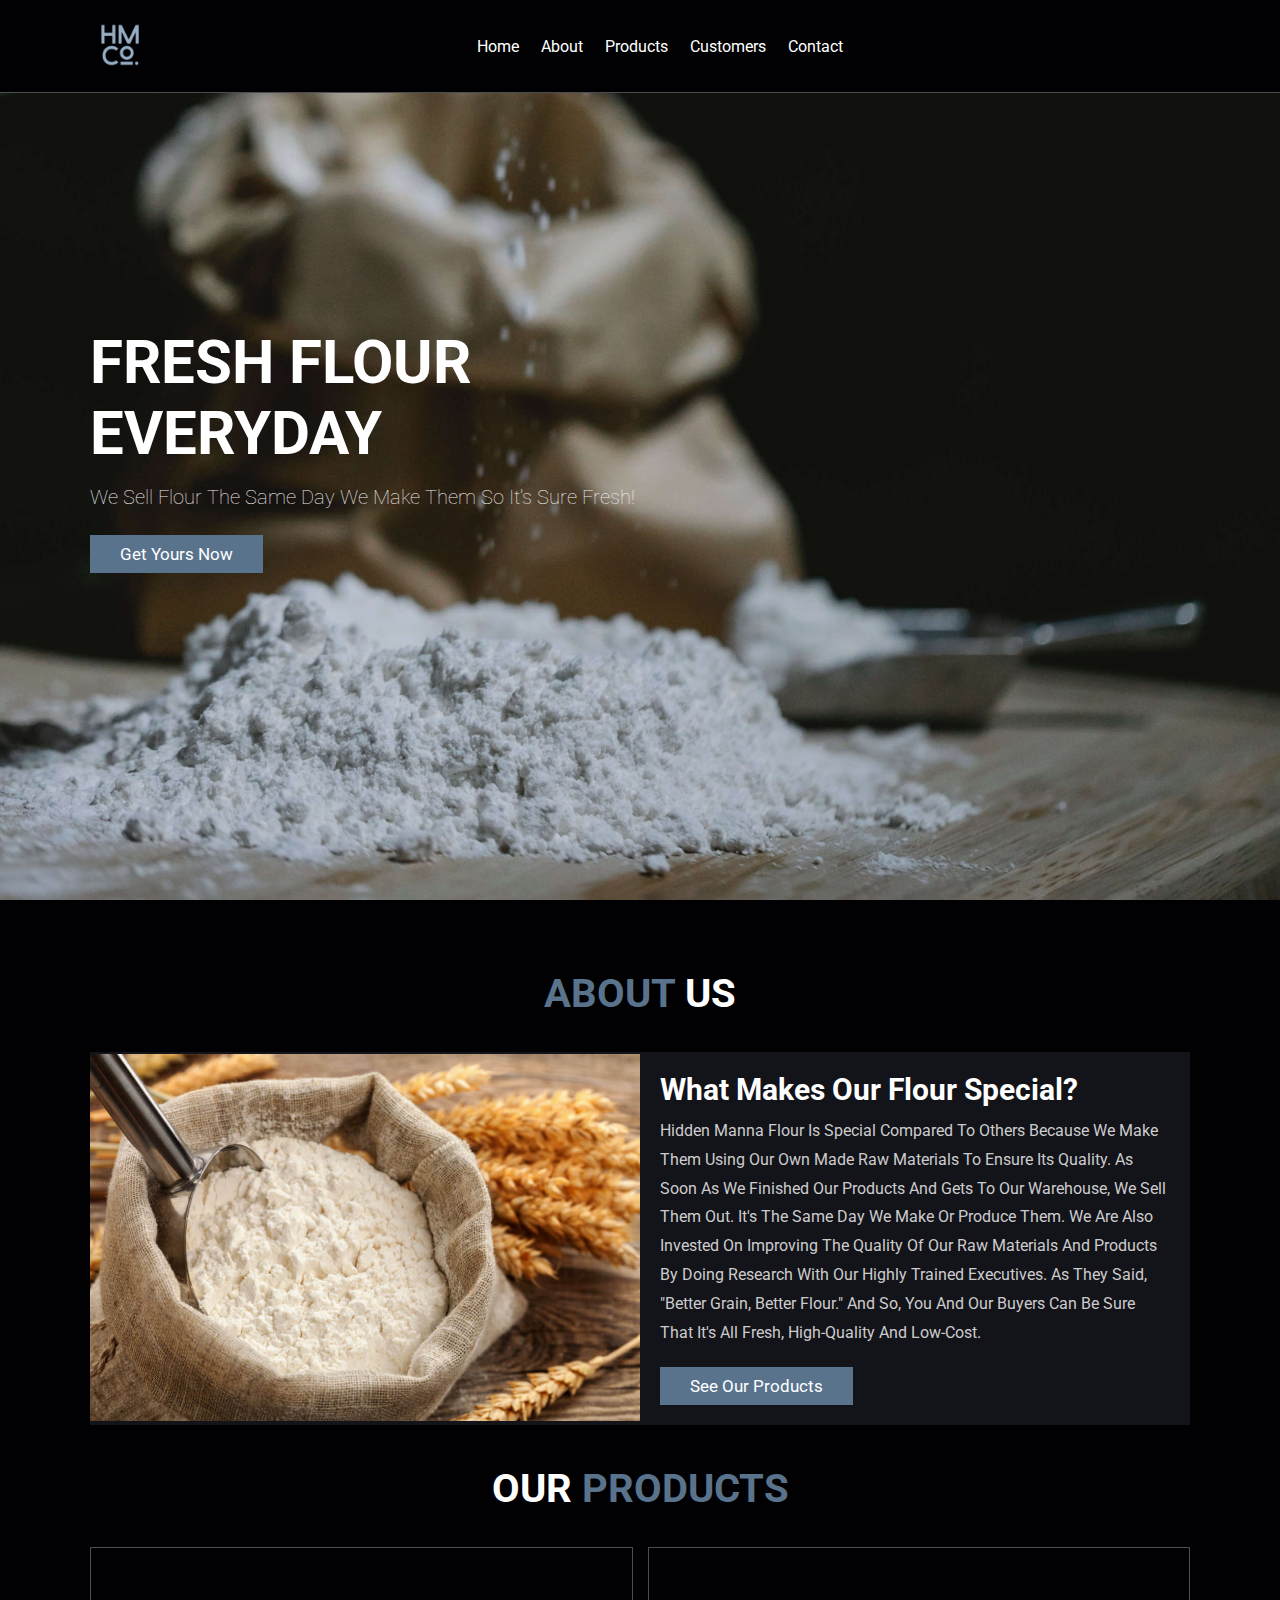
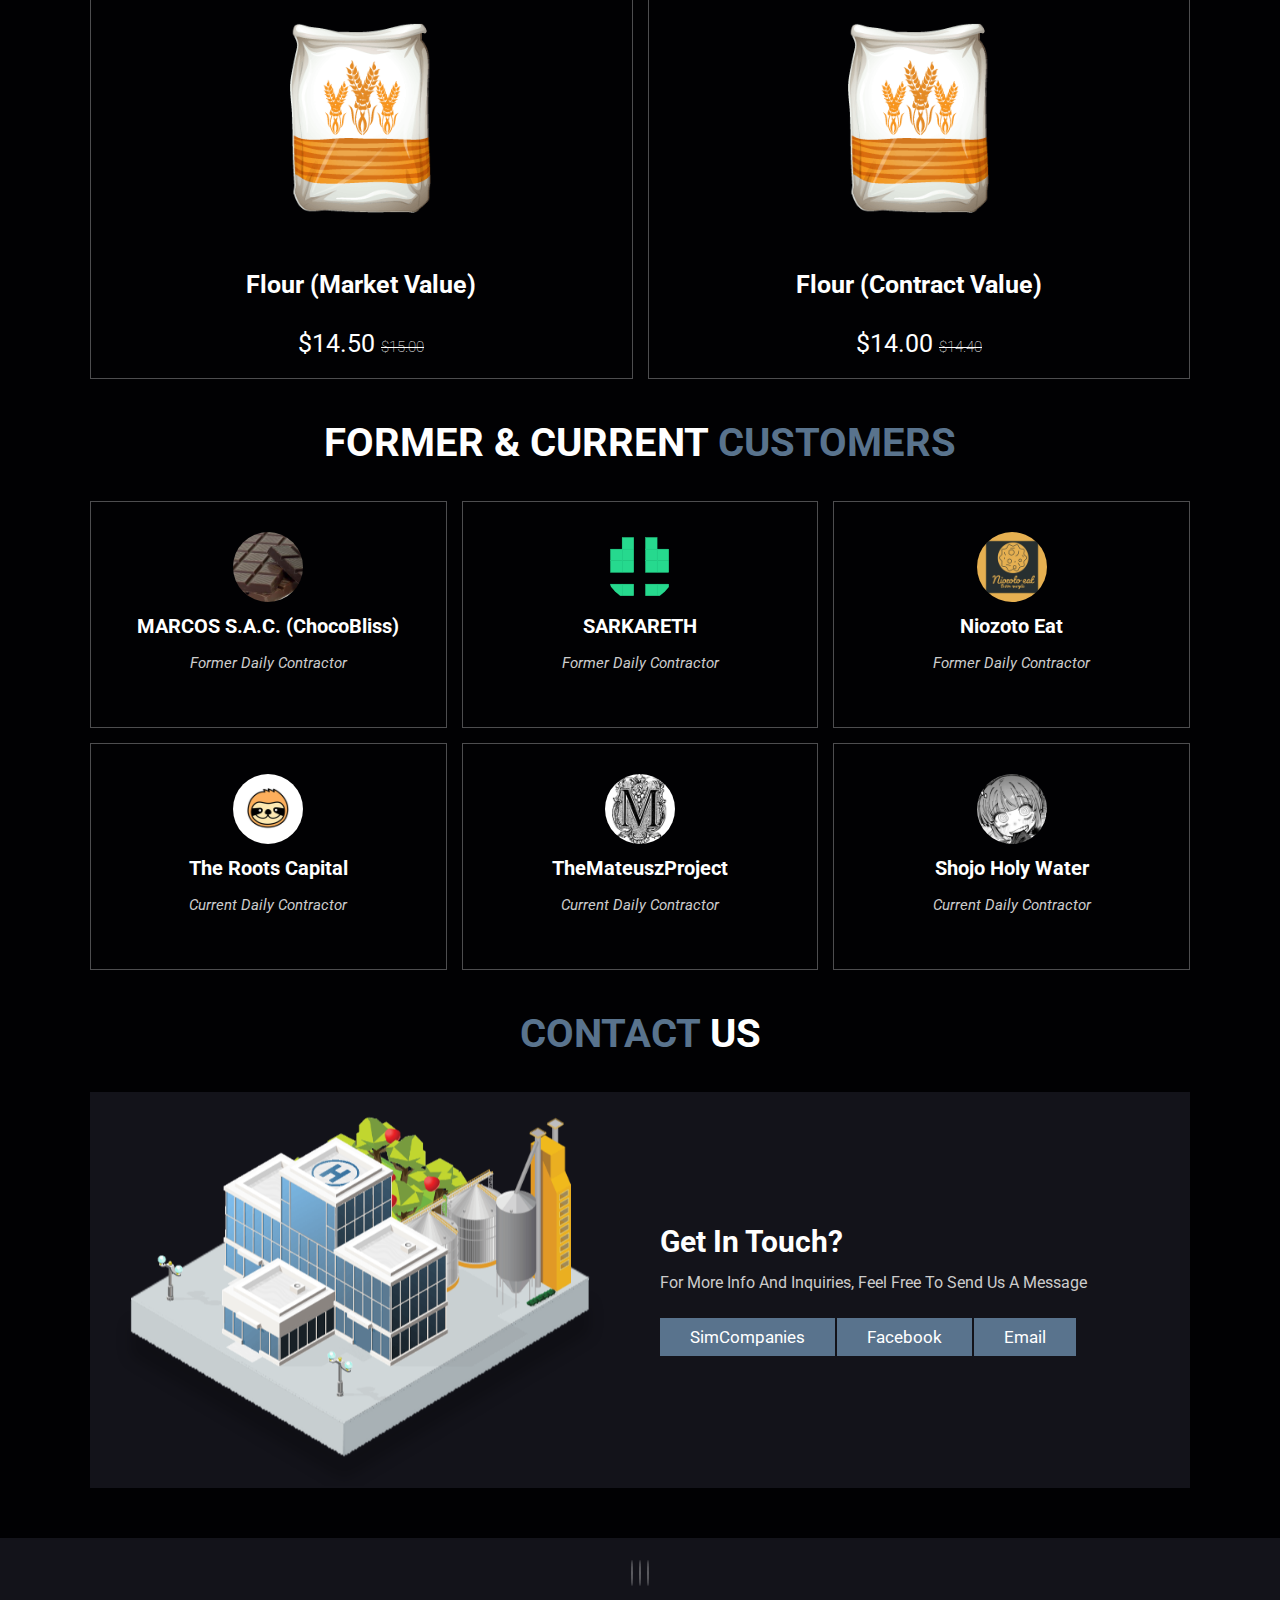
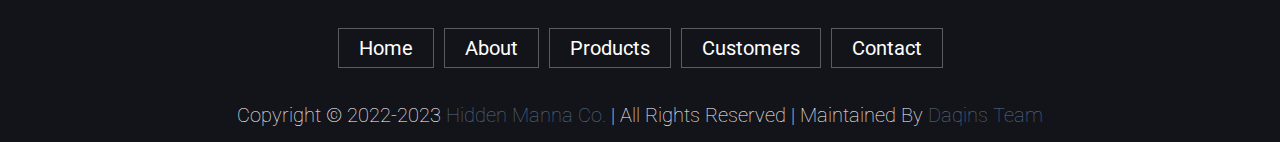
==== commit bd34041c: "Update index.html" ====
--- a/index.html
+++ b/index.html
@@ -29,11 +29,21 @@
                 <a href="#home">Home</a>
                 <a href="#about">About</a>
                 <a href="#products">Products</a>
+                <a href="#customers">Customers</a>
                 <a href="#contact">Contact</a>
             </nav>
 
             <div class="icons">
-                <div class="fa-solid fa-bars" id="menu-btn"></div>
+                <div class="fas fa-circle-dollar-to-slot" title="SimCompanies">
+                    <a href="https://www.simcompanies.com/company/0/Hidden-Manna" target="_blank"></a>
+                </div>
+                <div class="fab fa-facebook" title="Facebook">
+                    <a href="https://www.facebook.com/hiddenmannaco" target="_blank"></a>
+                </div>
+                <div class="far fa-envelope" title="Email">
+                    <a href="mailto:hiddenmanna2022@gmail.com" target="_blank"></a>
+                </div>
+                <div class="fas fa-bars" id="menu-btn"></div>
             </div>
         </header>
 
@@ -49,11 +59,12 @@
             <h1 class="heading"><span>About</span> us</h1>
 
             <div class="row">
-                <div class="image"><img src="images/flour/WheatFlourBag_Lead.jpg" alt="Wheat, Flour Bag"></div>
+                <div class="image"><img src="images/contents/WheatFlourBag_Lead.jpg" alt="Wheat, Flour Bag"></div>
 
                 <div class="content">
                     <h3>What makes our flour special?</h3>
-                    <p>Our flour is special compared to others because we make them using our own made raw materials to ensure its quality. As soon as we finished our products and gets to our warehouse, we sell them out. It's the same day we make or produce them. We are also invested on improving the quality of our raw materials and products by doing research with our highly trained executives. As they said, "Better grain, better flour." And so, you and our buyers can be sure that it's all fresh, high-quality and low-cost.</p>
+
+                    <p>Hidden Manna flour is special compared to others because we make them using our own made raw materials to ensure its quality. As soon as we finished our products and gets to our warehouse, we sell them out. It's the same day we make or produce them. We are also invested on improving the quality of our raw materials and products by doing research with our highly trained executives. As they said, "Better grain, better flour." And so, you and our buyers can be sure that it's all fresh, high-quality and low-cost.</p>
                     
                     <a href="#products" class="btn">See our products</a>
                 </div>
@@ -66,21 +77,21 @@
             <div class="box-container">
                 <div class="box">
                     <div class="image">
-                        <img src="images/flour/flour.png" alt="Flour">
+                        <img src="images/contents/flour.png" alt="Flour">
                     </div>
                     <div class="content">
                         <h3>Flour (Market Value)</h3>
                         <div class="stars">
-                            <i class="fa-solid fa-star"></i>
-                            <i class="fa-regular fa-star"></i>
-                            <i class="fa-regular fa-star"></i>
-                            <i class="fa-regular fa-star"></i>
-                            <i class="fa-regular fa-star"></i>
-                            <i class="fa-regular fa-star"></i>
-                            <i class="fa-regular fa-star"></i>
-                            <i class="fa-regular fa-star"></i>
-                            <i class="fa-regular fa-star"></i>
-                            <i class="fa-regular fa-star"></i>
+                            <i class="fas fa-star"></i>
+                            <i class="far fa-star"></i>
+                            <i class="far fa-star"></i>
+                            <i class="far fa-star"></i>
+                            <i class="far fa-star"></i>
+                            <i class="far fa-star"></i>
+                            <i class="far fa-star"></i>
+                            <i class="far fa-star"></i>
+                            <i class="far fa-star"></i>
+                            <i class="far fa-star"></i>
                         </div>
                         <div class="price">$14.50 <span>$15.00</span></div>
                     </div>
@@ -88,21 +99,21 @@
 
                 <div class="box">
                     <div class="image">
-                        <img src="images/flour/flour.png" alt="Flour">
+                        <img src="images/contents/flour.png" alt="Flour">
                     </div>
                     <div class="content">
                         <h3>Flour (Contract Value)</h3>
                         <div class="stars">
-                            <i class="fa-solid fa-star"></i>
-                            <i class="fa-regular fa-star"></i>
-                            <i class="fa-regular fa-star"></i>
-                            <i class="fa-regular fa-star"></i>
-                            <i class="fa-regular fa-star"></i>
-                            <i class="fa-regular fa-star"></i>
-                            <i class="fa-regular fa-star"></i>
-                            <i class="fa-regular fa-star"></i>
-                            <i class="fa-regular fa-star"></i>
-                            <i class="fa-regular fa-star"></i>
+                            <i class="fas fa-star"></i>
+                            <i class="far fa-star"></i>
+                            <i class="far fa-star"></i>
+                            <i class="far fa-star"></i>
+                            <i class="far fa-star"></i>
+                            <i class="far fa-star"></i>
+                            <i class="far fa-star"></i>
+                            <i class="far fa-star"></i>
+                            <i class="far fa-star"></i>
+                            <i class="far fa-star"></i>
                         </div>
                         <div class="price">$14.00 <span>$14.40</span></div>
                     </div>
@@ -110,33 +121,76 @@
             </div>
         </section>
 
+        <section class="customers" id="customers">
+            <h1 class="heading">Former & Current <span>Customers</span></h1>
+
+            <div class="box-container">
+                <div class="box">
+                    <img src="images/customers/MARCOS-S.A.C._(ChocoBliss).png" alt="MARCOS S.A.C. (ChocoBliss)" class="customer">
+                    <h3>MARCOS S.A.C. (ChocoBliss)</h3>
+                    <p><em>Former daily contractor</em></p>
+                </div>
+
+                <div class="box">
+                    <img src="images/customers/SARKARETH.svg" alt="SARKARETH" class="customer">
+                    <h3>SARKARETH</h3>
+                    <p><em>Former daily contractor</em></p>
+                </div>
+
+                <div class="box">
+                    <img src="images/customers/Niozoto-eat.png" alt="Niozoto eat" class="customer">
+                    <h3>Niozoto eat</h3>
+                    <p><em>Former daily contractor</em></p>
+                </div>
+
+                <div class="box">
+                    <img src="images/customers/The-Roots-Capital.png" alt="The Roots Capital" class="customer">
+                    <h3>The Roots Capital</h3>
+                    <p><em>Current daily contractor</em></p>
+                </div>
+                
+                <div class="box">
+                    <img src="images/customers/TheMateuszProject.png" alt="TheMateuszProject" class="customer">
+                    <h3>TheMateuszProject</h3>
+                    <p><em>Current daily contractor</em></p>
+                </div>
+                
+                <div class="box">
+                    <img src="images/customers/Shojo-Holy-Water.png" alt="Shojo Holy Water" class="customer">
+                    <h3>Shojo Holy Water</h3>
+                    <p><em>Current daily contractor</em></p>
+                </div>
+            </div>
+        </section>
+
         <section class="contact" id="contact" style="padding-bottom: 50px;">
             <h1 class="heading"><span>Contact</span> us</h1>
 
             <div class="row">
-                <div class="image"><img src="images/logos/HMC1-499x388.png" alt="Transparent Image of Flour"></div>
+                <div class="image"><img src="images/contents/hq-farm-mill.png" alt=""></div>
 
                 <div class="content">
                     <h3>Get in touch?</h3>
-                    <p>Feel free to send us a message</p>
-                    <a href="https://www.simcompanies.com/company/0/Hidden-Manna" class="btn">SimCompanies</a>
-                    <a href="https://www.facebook.com/hiddenmannaco" class="btn">Facebook</a>
-                    <a href="mailto:hiddenmanna2022@gmail.com" class="btn">Email</a>
+                    <p>For more info and inquiries, feel free to send us a message</p>
+                    <a href="https://www.simcompanies.com/company/0/Hidden-Manna" target="_blank" class="btn"><i class="fas fa-circle-dollar-to-slot"></i> SimCompanies</a>
+                    <a href="https://www.facebook.com/hiddenmannaco" target="_blank" class="btn"><i class="fab fa-facebook"></i> Facebook</a>
+                    <a href="mailto:hiddenmanna2022@gmail.com" target="_blank" class="btn"><i class="far fa-envelope"></i> Email</a>
                 </div>
             </div>
         </section>
 
         <footer class="footer">
             <div class="share">
-                <a href="https://www.facebook.com/hiddenmannaco" class="fa-brands fa-facebook-f"></a>
-                <a href="https://www.simcompanies.com/company/0/Hidden-Manna" class="fa-solid fa-shopping-cart"></a>
-                <a href="mailto:hiddenmanna2022@gmail.com" class="fa-regular fa-envelope"></a>
+                <a href="https://www.facebook.com/hiddenmannaco" target="_blank" class="fab fa-facebook-f" title="Facebook"></a>
+                <a href="https://www.simcompanies.com/company/0/Hidden-Manna" target="_blank" class="fas fa-circle-dollar-to-slot" title="SimCompanies"></a>
+                <a href="mailto:hiddenmanna2022@gmail.com" target="_blank" class="far fa-envelope" title="Email"></a>
             </div>
 
             <div class="links">
                 <a href="#home">Home</a>
                 <a href="#about">About</a>
                 <a href="#products">Products</a>
+                <a href="#customers">Customers</a>
                 <a href="#contact">Contact</a>
             </div>
 
--- a/css/custom.css
+++ b/css/custom.css
@@ -1,13 +1,13 @@
 @import url('https://fonts.googleapis.com/css2?family=Roboto:wght@100;300;400;500;700&display=swap');
 
-:root{
+:root {
     --main-color:#59738d;
     --black:#13131a;
     --bg:#010103;
     --border:.1rem solid rgba(255,255,255,.3);
 }
 
-*{
+* {
     font-family: 'Roboto', sans-serif;
     margin:0; padding:0;
     box-sizing: border-box;
@@ -17,35 +17,35 @@
     transition: .2s linear;
 }
 
-html{
+html {
     font-size: 62.5%;
     overflow-x: hidden;
     scroll-padding-top: 9rem;
     scroll-behavior: smooth;
 }
 
-html::-webkit-scrollbar{
+html::-webkit-scrollbar {
     width: .8rem;
 }
 
-html::-webkit-scrollbar-track{
+html::-webkit-scrollbar-track {
     background: transparent;
 }
 
-html::-webkit-scrollbar-thumb{
+html::-webkit-scrollbar-thumb {
     background: #fff;
     border-radius: 5rem;
 }
 
-body{
+body {
     background: var(--bg);
 }
 
-section{
+section {
     padding:2rem 7%;
 }
 
-.heading{
+.heading {
     text-align: center;
     color:#fff;
     text-transform: uppercase;
@@ -53,12 +53,12 @@
     font-size: 4rem;
 }
 
-.heading span{
+.heading span {
     color:var(--main-color);
     text-transform: uppercase;
 }
 
-.btn{
+.btn {
     margin-top: 1rem;
     display: inline-block;
     padding:.9rem 3rem;
@@ -68,11 +68,14 @@
     cursor: pointer;
 }
 
-.btn:hover{
+.btn:hover {
     letter-spacing: .2rem;
 }
 
-.header{
+
+/* Header */
+
+.header {
     background: var(--bg);
     display: flex;
     align-items: center;
@@ -84,57 +87,60 @@
     z-index: 1000;
 }
 
-.header .logo img{
+.header .logo img {
     height: 6rem;
 }
 
-.header .navbar a{
+.header .navbar a {
     margin:0 1rem;
     font-size: 1.6rem;
     color:#fff;
 }
 
-.header .navbar a:hover{
+.header .navbar a:hover {
     color:var(--main-color);
     border-bottom: .1rem solid var(--main-color);
     padding-bottom: .5rem;
 }
 
-.header .icons div{
+.header .icons div {
     color:#fff;
     cursor: pointer;
     font-size: 2.5rem;
     margin-left: 2rem;
 }
 
-.header .icons div:hover{
+.header .icons div:hover {
     color:var(--main-color);
 }
 
-#menu-btn{
+#menu-btn {
     display: none;
 }
 
-.home{
+
+/* Home */
+
+.home {
     min-height: 100vh;
     display: flex;
     align-items: center;
-    background: url(../images/flour/pexels-klaus-nielsen-6294380_1.jpg) no-repeat;
+    background: url(../images/contents/pexels-klaus-nielsen-6294380_1.jpg) no-repeat;
     background-size: cover;
     background-position: center;
 }
 
-.home .content{
+.home .content {
     max-width: 60rem;
 }
 
-.home .content h3{
+.home .content h3 {
     font-size: 6rem;
     text-transform: uppercase;
     color:#fff;
 }
 
-.home .content p{
+.home .content p {
     font-size: 2rem;
     font-weight: lighter;
     line-height: 1.8;
@@ -142,50 +148,56 @@
     color:#eee;
 }
 
-.about .row{
+
+/* About */
+
+.about .row { 
     display: flex;
     align-items: center;
     background:var(--black);
     flex-wrap: wrap;
 }
 
-.about .row .image{
+.about .row .image {
     flex:1 1 45rem;
 }
 
-.about .row .image img{
+.about .row .image img {
     width: 100%;
 }
-.about .row .content{
+.about .row .content {
     flex:1 1 45rem;
     padding:2rem;
 }
 
-.about .row .content h3{
+.about .row .content h3 {
     font-size: 3rem;
     color:#fff;
 }
 
-.about .row .content p{
+.about .row .content p {
     font-size: 1.6rem;
     color:#ccc;
     padding:1rem 0;
     line-height: 1.8;
 }
 
-.products .box-container{
+
+/* Products */
+
+.products .box-container {
     display: grid;
     grid-template-columns: repeat(auto-fit, minmax(30rem, 1fr));
     gap:1.5rem;
 }
 
-.products .box-container .box{
+.products .box-container .box {
     text-align: center;
     border:var(--border);
     padding: 2rem;
 }
 
-.products .box-container .box .icons a{
+.products .box-container .box .icons a {
     height: 5rem;
     width: 5rem;
     line-height: 5rem;
@@ -195,182 +207,239 @@
     margin:.3rem;
 }
 
-.products .box-container .box .icons a:hover{
+.products .box-container .box .icons a:hover {
     background:var(--main-color);
 }
 
-.products .box-container .box .image{
+.products .box-container .box .image {
     padding: 2.5rem 0;
 }
 
-.products .box-container .box .image img{
+.products .box-container .box .image img {
     height: 25rem;
 }
 
-.products .box-container .box .content h3{
+.products .box-container .box .content h3 {
     color:#fff;
     font-size: 2.5rem;
 }
 
-.products .box-container .box .content .stars{
+.products .box-container .box .content .stars {
     padding: 1.5rem;
 }
 
-.products .box-container .box .content .stars i{
+.products .box-container .box .content .stars i {
     font-size: 1.7rem;
     color: var(--main-color);
 }
 
-.products .box-container .box .content .price{
+.products .box-container .box .content .price {
     color:#fff;
     font-size: 2.5rem;
 }
 
-.products .box-container .box .content .price span{
+.products .box-container .box .content .price span {
     text-decoration: line-through;
     font-weight: lighter;
     font-size: 1.5rem;
 }
 
-.review .box-container{
+
+/* Review */
+
+.review .box-container {
     display: grid;
     grid-template-columns: repeat(auto-fit, minmax(30rem, 1fr));
     gap:1.5rem;
 }
 
-.review .box-container .box{
+.review .box-container .box {
     border:var(--border);
     text-align: center;
     padding:3rem 2rem;
 }
 
-.review .box-container .box p{
+.review .box-container .box p {
     font-size: 1.5rem;
     line-height: 1.8;
     color:#ccc;
     padding:2rem 0;
 }
 
-.review .box-container .box .user{
+.review .box-container .box .user {
     height: 7rem;
     width: 7rem;
     border-radius: 50%;
     object-fit: cover;
 }
 
-.review .box-container .box h3{
-    padding:1rem 0;
-    font-size: 2rem;
-    color:#fff;
-}
-
-.review .box-container .box .stars i{
+.review .box-container .box h3 {
+    padding:1rem 0;
+    font-size: 2rem;
+    color:#fff;
+}
+
+.review .box-container .box .stars i {
     font-size: 1.5rem;
-    color:var(--main-color);
-}
-
-/* .contact .row{
+    color: var(--main-color);
+}
+
+.review .box-container .box .quote i {
+    color: var(--main-color);
+    font-size: 70px;
+    padding: 20px 0;
+}
+
+.review .box-container .box p {
+    padding-top: 2px;
+}
+
+
+/* Customers */
+
+.customers .box-container {
+    display: grid;
+    grid-template-columns: repeat(auto-fit, minmax(30rem, 1fr));
+    gap:1.5rem;
+}
+
+.customers .box-container .box {
+    border:var(--border);
+    text-align: center;
+    padding:3rem 2rem;
+}
+
+.customers .box-container .box p {
+    font-size: 1.5rem;
+    line-height: 1.8;
+    color:#ccc;
+    padding: 2px 0 2rem 0;
+}
+
+.customers .box-container .box .customer {
+    height: 7rem;
+    width: 7rem;
+    border-radius: 50%;
+    object-fit: cover;
+}
+
+.customers .box-container .box h3 {
+    padding:1rem 0;
+    font-size: 2rem;
+    color:#fff;
+}
+
+
+/* Contact */
+
+/* .contact .row {
     display: flex;
     background:var(--black);
     flex-wrap: wrap;
     gap:1rem;
 } */
 
-.contact .row{
+.contact .row {
     display: flex;
     align-items: center;
     background:var(--black);
     flex-wrap: wrap;
 }
 
-.contact .row .image{
+.contact .row .image {
     flex:1 1 45rem;
 }
 
-.contact .row .image img{
+.contact .row .image img {
     width: 100%;
 }
-.contact .row .content{
+.contact .row .content {
     flex:1 1 45rem;
     padding:2rem;
 }
 
-.contact .row .content h3{
+.contact .row .content h3 {
     font-size: 3rem;
     color:#fff;
 }
 
-.contact .row .content p{
+.contact .row .content p {
     font-size: 1.6rem;
     color:#ccc;
     padding:1rem 0;
     line-height: 1.8;
 }
 
-.blogs .box-container{
+
+/* Blogs */
+
+.blogs .box-container {
     display: grid;
     grid-template-columns: repeat(auto-fit, minmax(30rem, 1fr));
     gap:1.5rem;
 }
 
-.blogs .box-container .box{
+.blogs .box-container .box {
     border:var(--border);    
 }
 
-.blogs .box-container .box .image{
+.blogs .box-container .box .image {
     height: 25rem;
     overflow:hidden;
     width: 100%;
 }
 
-.blogs .box-container .box .image img{
+.blogs .box-container .box .image img {
     height: 100%;
     object-fit: cover;
     width: 100%;
 }
 
-.blogs .box-container .box:hover .image img{
+.blogs .box-container .box:hover .image img {
     transform: scale(1.2);
 }
 
-.blogs .box-container .box .content{
+.blogs .box-container .box .content {
     padding:2rem;
 }
 
-.blogs .box-container .box .content .title{
+.blogs .box-container .box .content .title {
     font-size: 2.5rem;
     line-height: 1.5;
     color:#fff;
 }
 
-.blogs .box-container .box .content .title:hover{
+.blogs .box-container .box .content .title:hover {
     color:var(--main-color);
 }
 
-.blogs .box-container .box .content span{
+.blogs .box-container .box .content span {
     color:var(--main-color);
     display: block;
     padding-top: 1rem;
     font-size: 2rem;
 }
 
-.blogs .box-container .box .content p{
+.blogs .box-container .box .content p {
     font-size: 1.6rem;
     line-height: 1.8;
     color:#ccc;
     padding:1rem 0;
 }
 
-.footer{
+
+/* Footer */
+
+.footer {
     background:var(--black);
     text-align: center;
 }
 
-.footer .share{
-    padding:1rem 0;
-}
-
-.footer .share a{
+.footer .share {
+    padding:1rem 0;
+}
+
+.footer .share a {
     height: 5rem;
     width: 5rem;
     line-height: 5rem;
@@ -381,11 +450,11 @@
     border-radius: 50%;
 }
 
-.footer .share a:hover{
+.footer .share a:hover {
     background-color: var(--main-color);
 }
 
-.footer .links{
+.footer .links {
     display: flex;
     justify-content: center;
     flex-wrap: wrap;
@@ -393,7 +462,7 @@
     gap:1rem;
 }
 
-.footer .links a{
+.footer .links a {
     padding:.7rem 2rem;
     color:#fff;
     border:var(--border);
@@ -411,7 +480,7 @@
     padding:1.5rem;
 }
 
-.footer .credit span{
+.footer .credit span {
     color:var(--main-color);
 }
 
@@ -421,7 +490,7 @@
 
 
 /* media queries  */
-@media (max-width:991px){
+@media (max-width:991px) {
 
     html{
         font-size: 55%;
@@ -437,13 +506,13 @@
 
 }
 
-@media (max-width:768px){
+@media (max-width:768px) {
 
     #menu-btn{
         display: inline-block;
     }
 
-    .header .navbar{
+    .header .navbar {
         position: absolute;
         top:100%; right: -100%;
         background: #fff;
@@ -451,11 +520,11 @@
         height: calc(100vh - 9.5rem);
     }
 
-    .header .navbar.active{
+    .header .navbar.active {
         right:0;
     }
 
-    .header .navbar a{
+    .header .navbar a {
         color:var(--black);
         display: block;
         margin:1.5rem;
@@ -463,28 +532,28 @@
         font-size: 2rem;
     }
 
-    .header .search-form{
+    .header .search-form {
         width: 90%;
         right: 2rem;
     }
 
-    .home{
+    .home {
         background-position: left;
         justify-content: center;
         text-align: center;
     }
 
-    .home .content h3{
+    .home .content h3 {
         font-size: 4.5rem;
     }
 
-    .home .content p{
+    .home .content p {
         font-size: 1.5rem;
     }
 
 }
 
-@media (max-width:450px){
+@media (max-width:450px) {
 
     html{
         font-size: 50%;
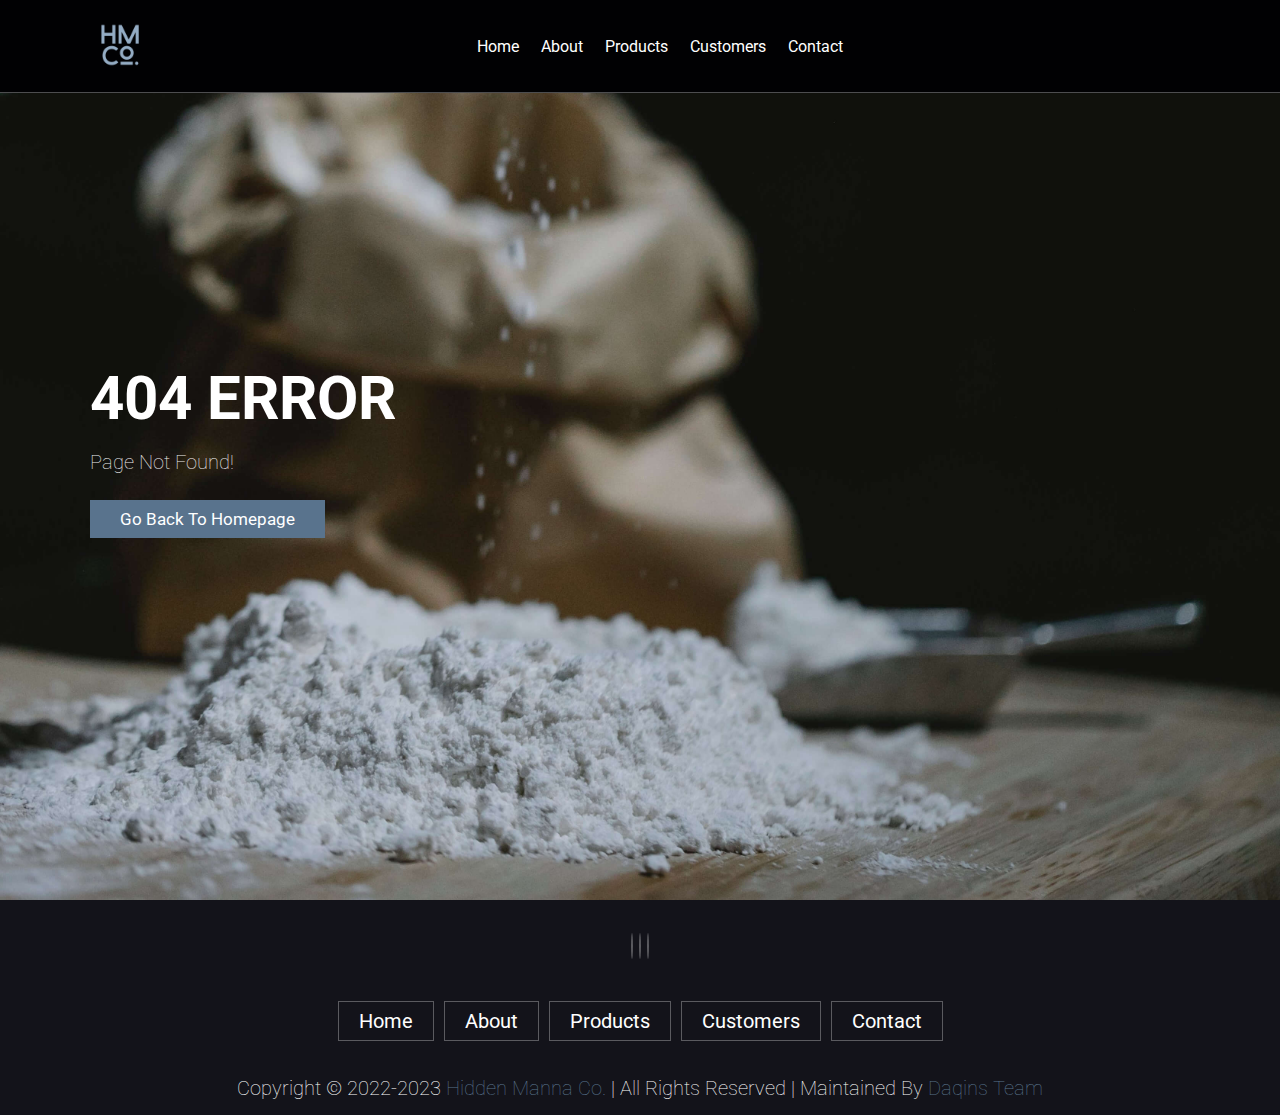
==== commit 4dd571ec: "Update index.html" ====
--- a/index.html
+++ b/index.html
@@ -5,7 +5,7 @@
         <meta http-equiv="X-UA-Compatible" content="IE=edge">
         <meta name="viewport" content="width=device-width, initial-scale=1.0">
 
-        <title>Hidden Manna Co. &mdash; A Flour Company</title>
+        <title>Error 404: Page Not Found - Hidden Manna Co. &mdash; A Flour Company</title>
         <link rel="apple-touch-icon" sizes="180x180" href="/images/favicons/apple-touch-icon.png">
         <link rel="icon" type="image/png" sizes="32x32" href="/images/favicons/favicon-32x32.png">
         <link rel="icon" type="image/png" sizes="16x16" href="/images/favicons/favicon-16x16.png">
@@ -21,7 +21,7 @@
     </head>
     <body>
         <header class="header">
-            <a href="!#" class="logo" title="Hidden Manna Co.">
+            <a href="" class="logo" title="Hidden Manna Co.">
                 <img src="images/logos/HMCo-300x300.png" alt="HMCo. logo">
             </a>
 
@@ -49,137 +49,14 @@
 
         <section class="home" id="home">
             <div class="content">
-                <h3>Fresh flour everyday</h3>
-                <p>We sell flour the same day we make them so it's sure fresh!</p>
-                <a href="#contact" class="btn">Get yours now</a>
-            </div>
-        </section>
-
-        <section class="about" id="about" style="padding-top: 70px;">
-            <h1 class="heading"><span>About</span> us</h1>
-
-            <div class="row">
-                <div class="image"><img src="images/contents/WheatFlourBag_Lead.jpg" alt="Wheat, Flour Bag"></div>
-
-                <div class="content">
-                    <h3>What makes our flour special?</h3>
-
-                    <p>Hidden Manna flour is special compared to others because we make them using our own made raw materials to ensure its quality. As soon as we finished our products and gets to our warehouse, we sell them out. It's the same day we make or produce them. We are also invested on improving the quality of our raw materials and products by doing research with our highly trained executives. As they said, "Better grain, better flour." And so, you and our buyers can be sure that it's all fresh, high-quality and low-cost.</p>
-                    
-                    <a href="#products" class="btn">See our products</a>
-                </div>
-            </div>
-        </section>
-
-        <section class="products" id="products">
-            <h1 class="heading">Our <span>Products</span></h1>
-
-            <div class="box-container">
-                <div class="box">
-                    <div class="image">
-                        <img src="images/contents/flour.png" alt="Flour">
-                    </div>
-                    <div class="content">
-                        <h3>Flour (Market Value)</h3>
-                        <div class="stars">
-                            <i class="fas fa-star"></i>
-                            <i class="far fa-star"></i>
-                            <i class="far fa-star"></i>
-                            <i class="far fa-star"></i>
-                            <i class="far fa-star"></i>
-                            <i class="far fa-star"></i>
-                            <i class="far fa-star"></i>
-                            <i class="far fa-star"></i>
-                            <i class="far fa-star"></i>
-                            <i class="far fa-star"></i>
-                        </div>
-                        <div class="price">$14.50 <span>$15.00</span></div>
-                    </div>
-                </div>
-
-                <div class="box">
-                    <div class="image">
-                        <img src="images/contents/flour.png" alt="Flour">
-                    </div>
-                    <div class="content">
-                        <h3>Flour (Contract Value)</h3>
-                        <div class="stars">
-                            <i class="fas fa-star"></i>
-                            <i class="far fa-star"></i>
-                            <i class="far fa-star"></i>
-                            <i class="far fa-star"></i>
-                            <i class="far fa-star"></i>
-                            <i class="far fa-star"></i>
-                            <i class="far fa-star"></i>
-                            <i class="far fa-star"></i>
-                            <i class="far fa-star"></i>
-                            <i class="far fa-star"></i>
-                        </div>
-                        <div class="price">$14.00 <span>$14.40</span></div>
-                    </div>
-                </div>
-            </div>
-        </section>
-
-        <section class="customers" id="customers">
-            <h1 class="heading">Former & Current <span>Customers</span></h1>
-
-            <div class="box-container">
-                <div class="box">
-                    <img src="images/customers/MARCOS-S.A.C._(ChocoBliss).png" alt="MARCOS S.A.C. (ChocoBliss)" class="customer">
-                    <h3>MARCOS S.A.C. (ChocoBliss)</h3>
-                    <p><em>Former daily contractor</em></p>
-                </div>
-
-                <div class="box">
-                    <img src="images/customers/SARKARETH.svg" alt="SARKARETH" class="customer">
-                    <h3>SARKARETH</h3>
-                    <p><em>Former daily contractor</em></p>
-                </div>
-
-                <div class="box">
-                    <img src="images/customers/Niozoto-eat.png" alt="Niozoto eat" class="customer">
-                    <h3>Niozoto eat</h3>
-                    <p><em>Former daily contractor</em></p>
-                </div>
-
-                <div class="box">
-                    <img src="images/customers/The-Roots-Capital.png" alt="The Roots Capital" class="customer">
-                    <h3>The Roots Capital</h3>
-                    <p><em>Current daily contractor</em></p>
-                </div>
-                
-                <div class="box">
-                    <img src="images/customers/TheMateuszProject.png" alt="TheMateuszProject" class="customer">
-                    <h3>TheMateuszProject</h3>
-                    <p><em>Current daily contractor</em></p>
-                </div>
-                
-                <div class="box">
-                    <img src="images/customers/Shojo-Holy-Water.png" alt="Shojo Holy Water" class="customer">
-                    <h3>Shojo Holy Water</h3>
-                    <p><em>Current daily contractor</em></p>
-                </div>
-            </div>
-        </section>
-
-        <section class="contact" id="contact" style="padding-bottom: 50px;">
-            <h1 class="heading"><span>Contact</span> us</h1>
-
-            <div class="row">
-                <div class="image"><img src="images/contents/hq-farm-mill.png" alt=""></div>
-
-                <div class="content">
-                    <h3>Get in touch?</h3>
-                    <p>For more info and inquiries, feel free to send us a message</p>
-                    <a href="https://www.simcompanies.com/company/0/Hidden-Manna" target="_blank" class="btn"><i class="fas fa-circle-dollar-to-slot"></i> SimCompanies</a>
-                    <a href="https://www.facebook.com/hiddenmannaco" target="_blank" class="btn"><i class="fab fa-facebook"></i> Facebook</a>
-                    <a href="mailto:hiddenmanna2022@gmail.com" target="_blank" class="btn"><i class="far fa-envelope"></i> Email</a>
-                </div>
+                <h3>404 Error</h3>
+                <p>Page Not Found!</p>
+                <a href="https://hmc.k.vu/" class="btn">Go back to Homepage</a>
             </div>
         </section>
 
         <footer class="footer">
+            <br>
             <div class="share">
                 <a href="https://www.facebook.com/hiddenmannaco" target="_blank" class="fab fa-facebook-f" title="Facebook"></a>
                 <a href="https://www.simcompanies.com/company/0/Hidden-Manna" target="_blank" class="fas fa-circle-dollar-to-slot" title="SimCompanies"></a>
